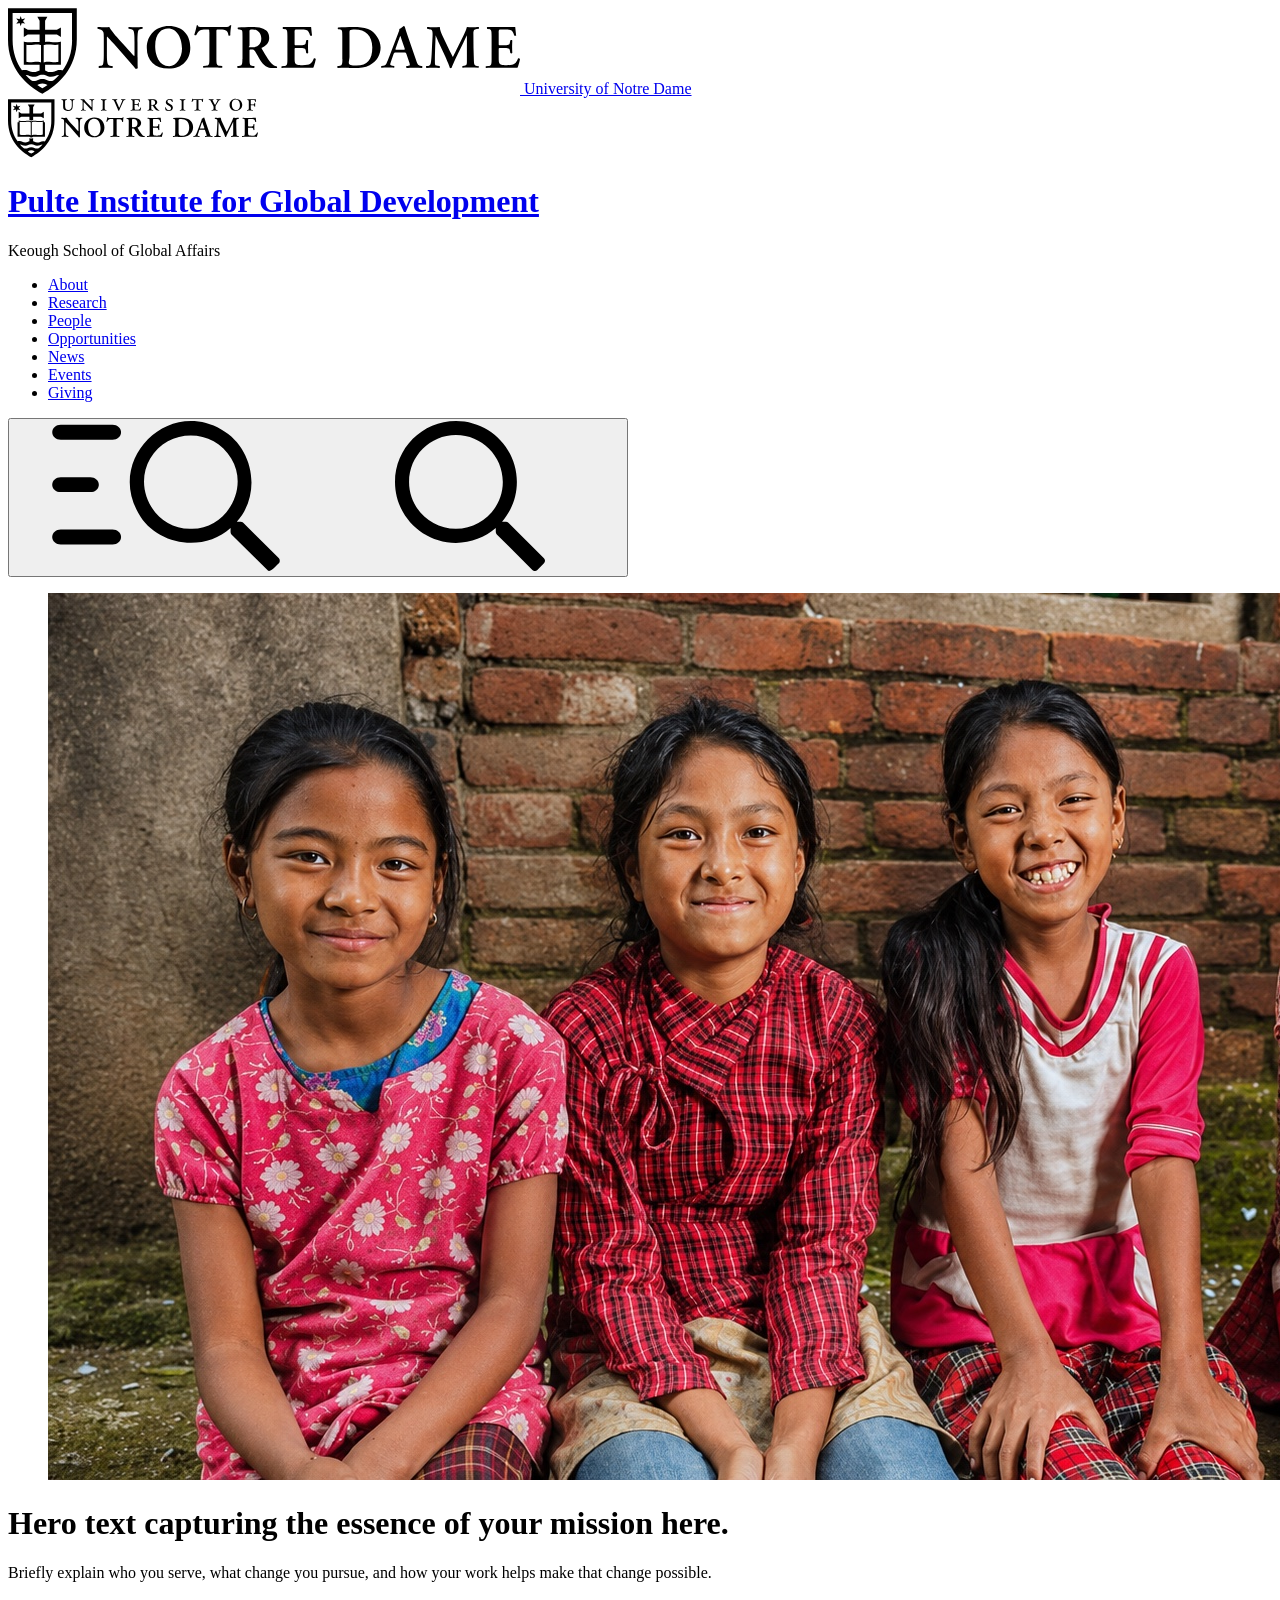
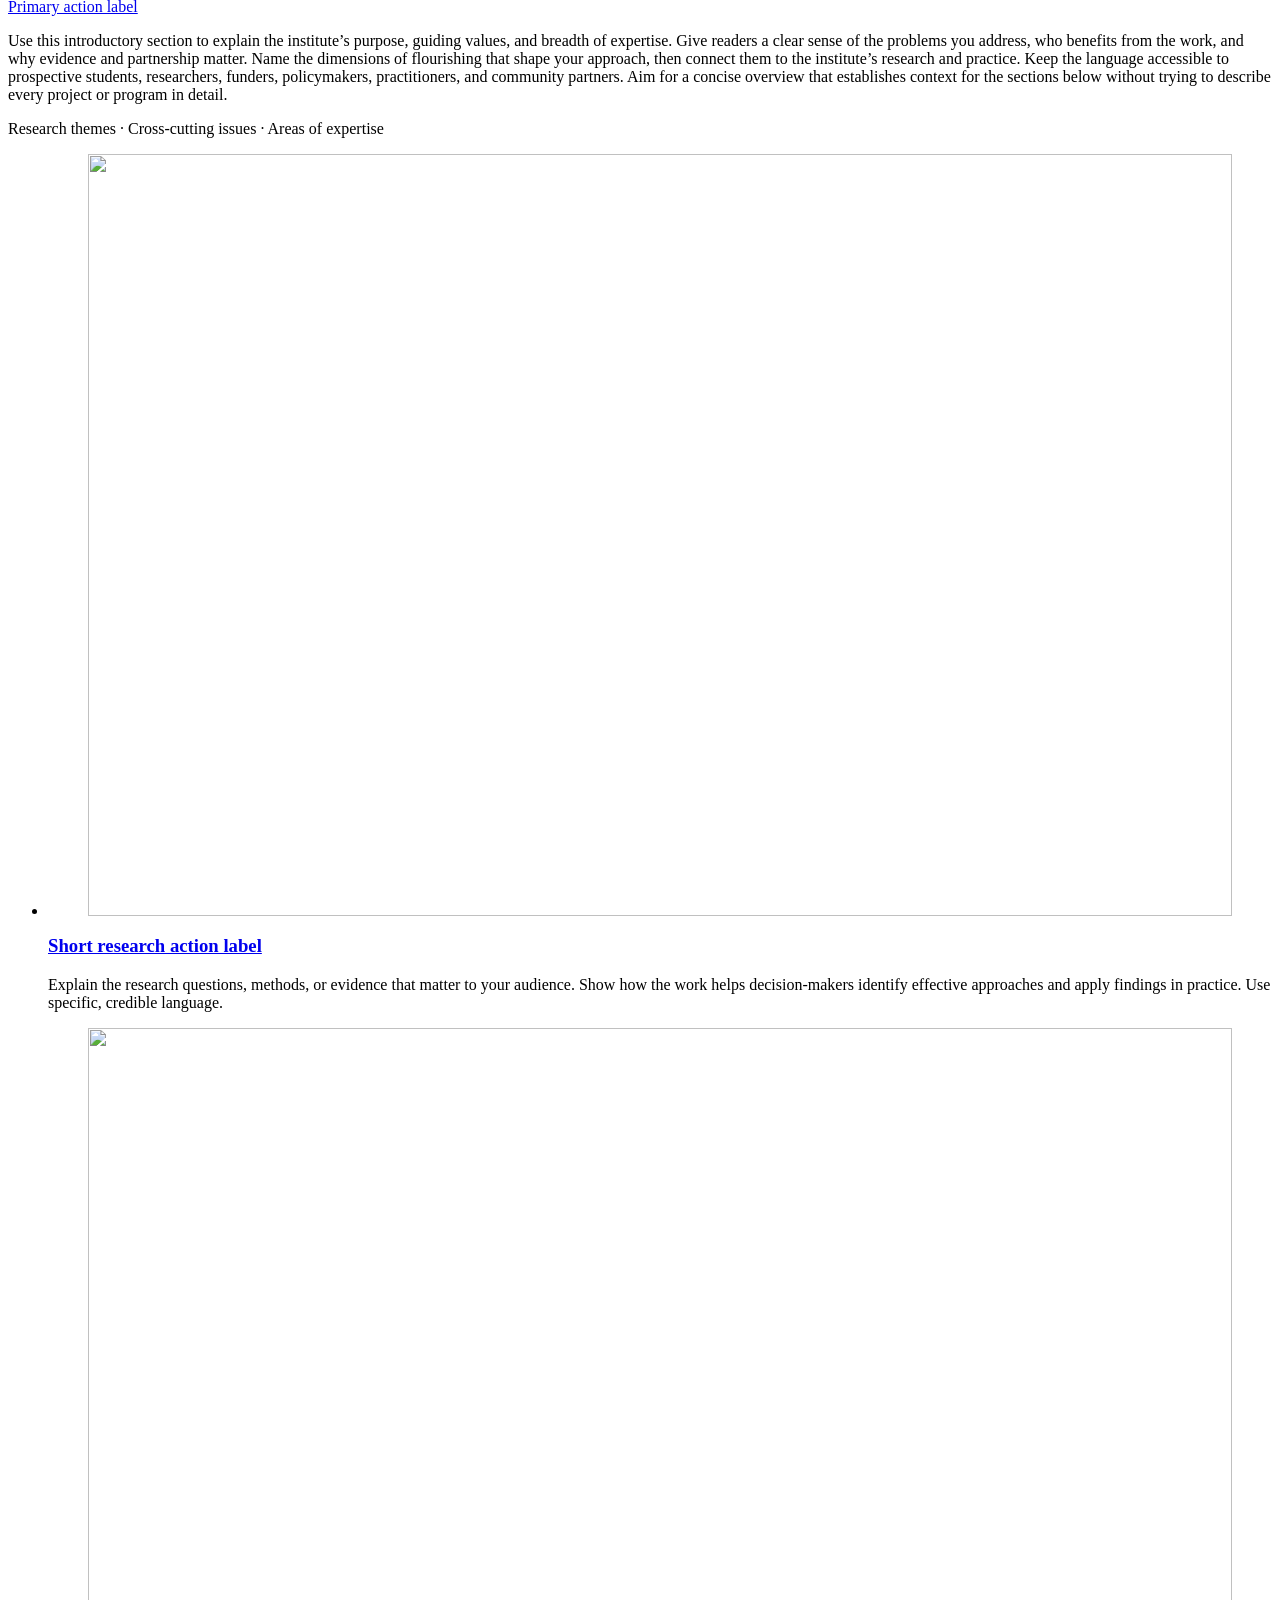
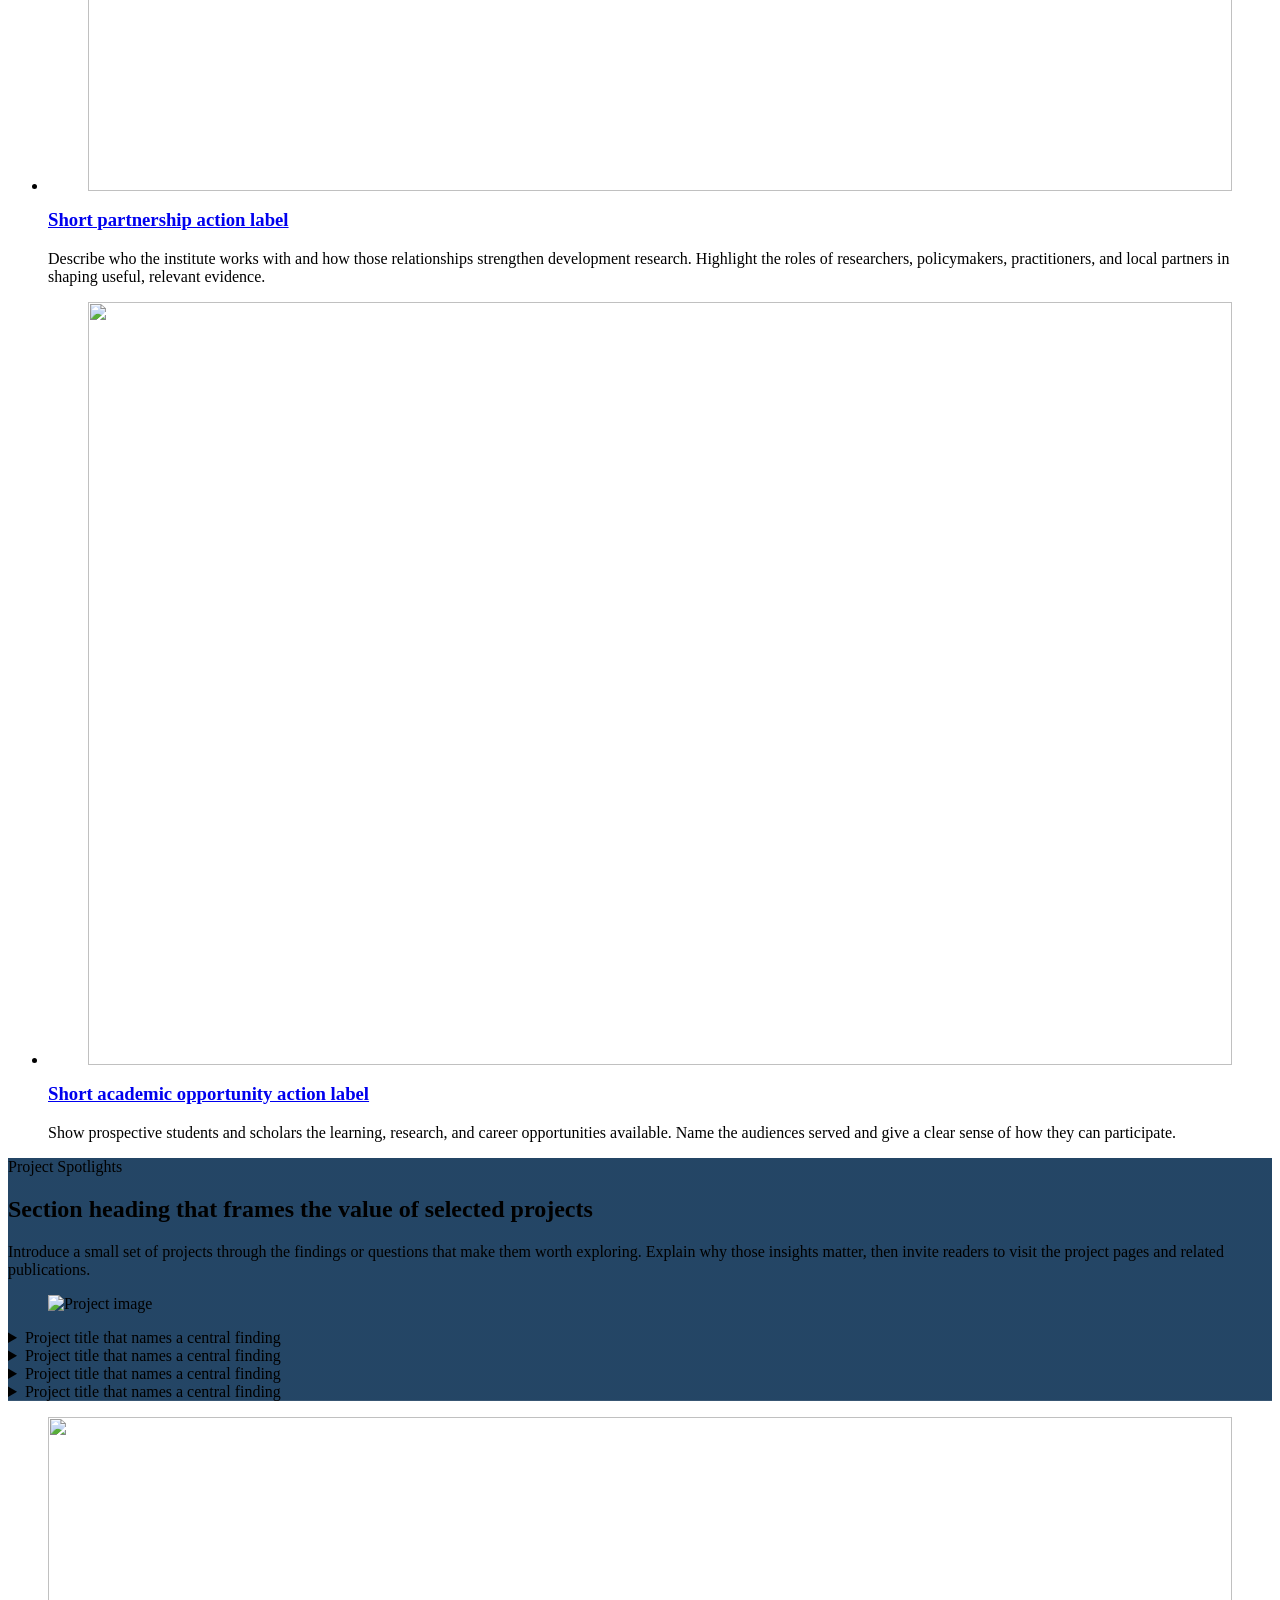
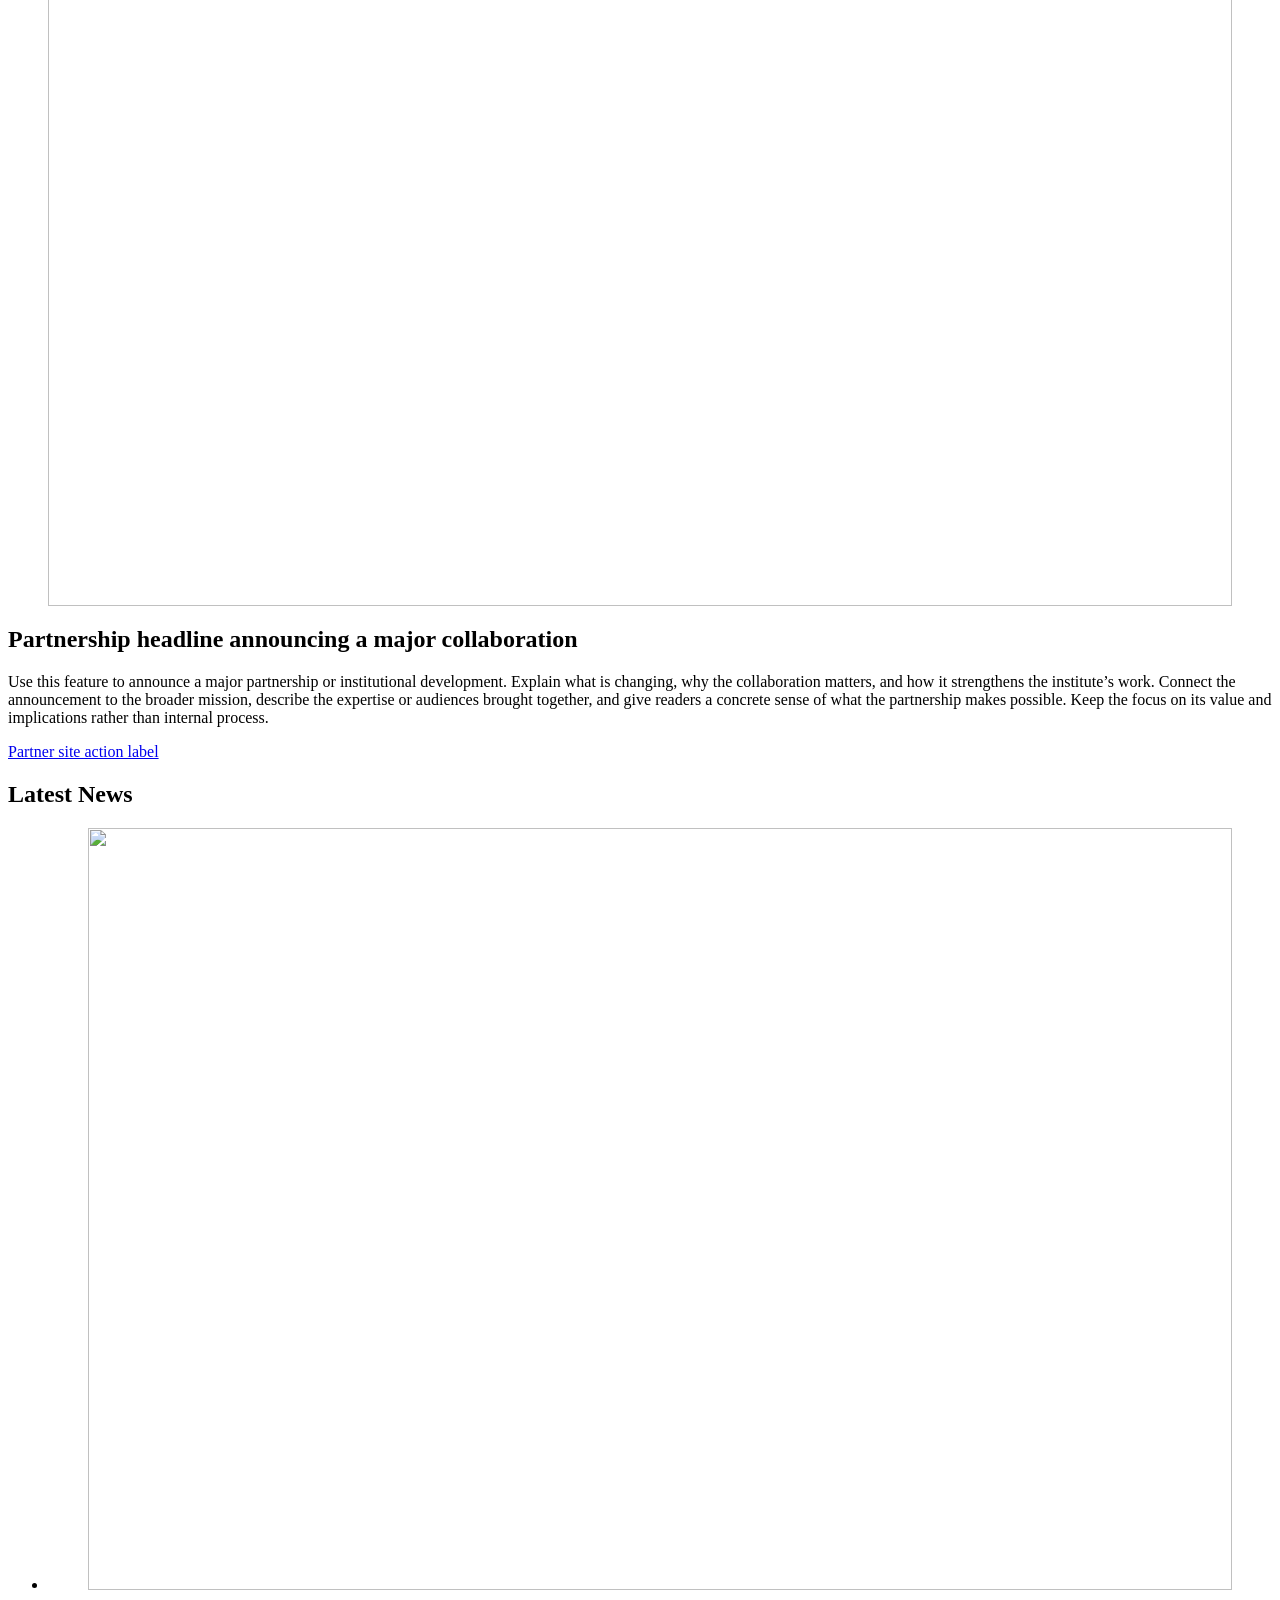
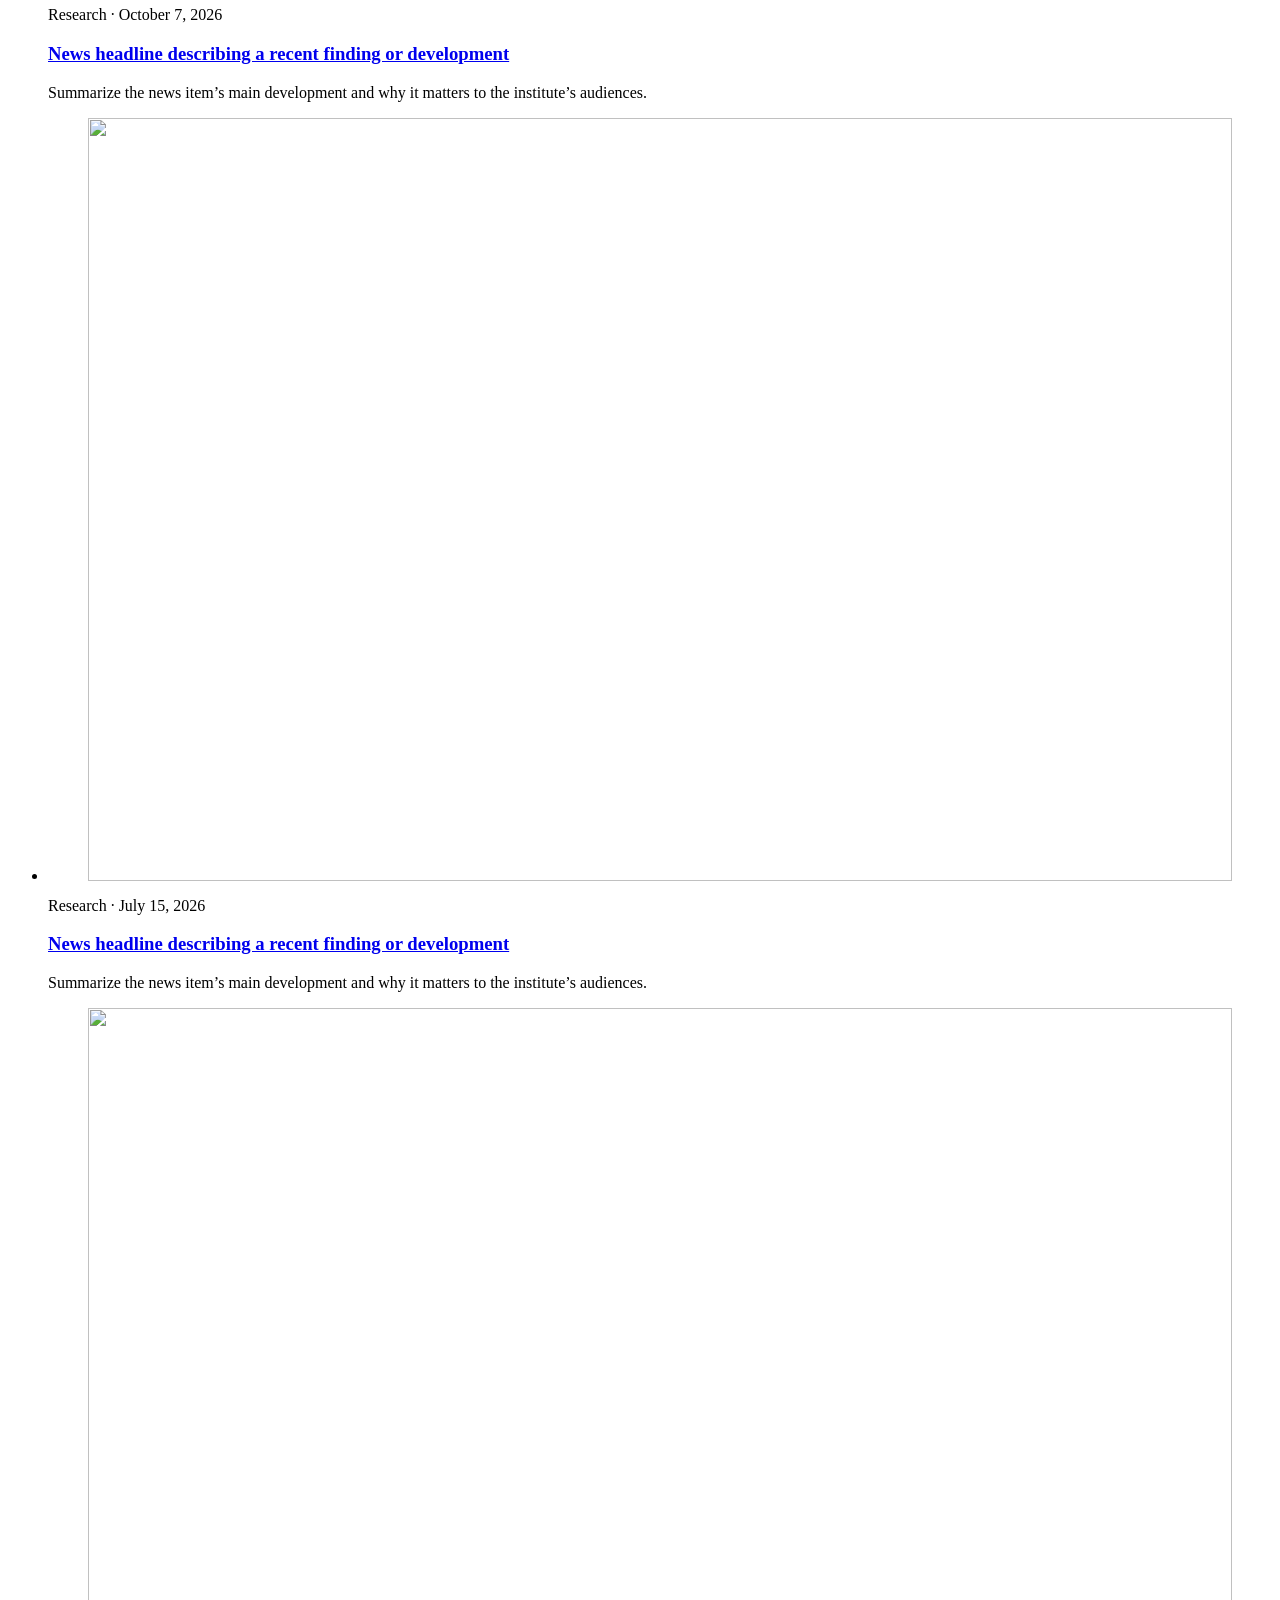
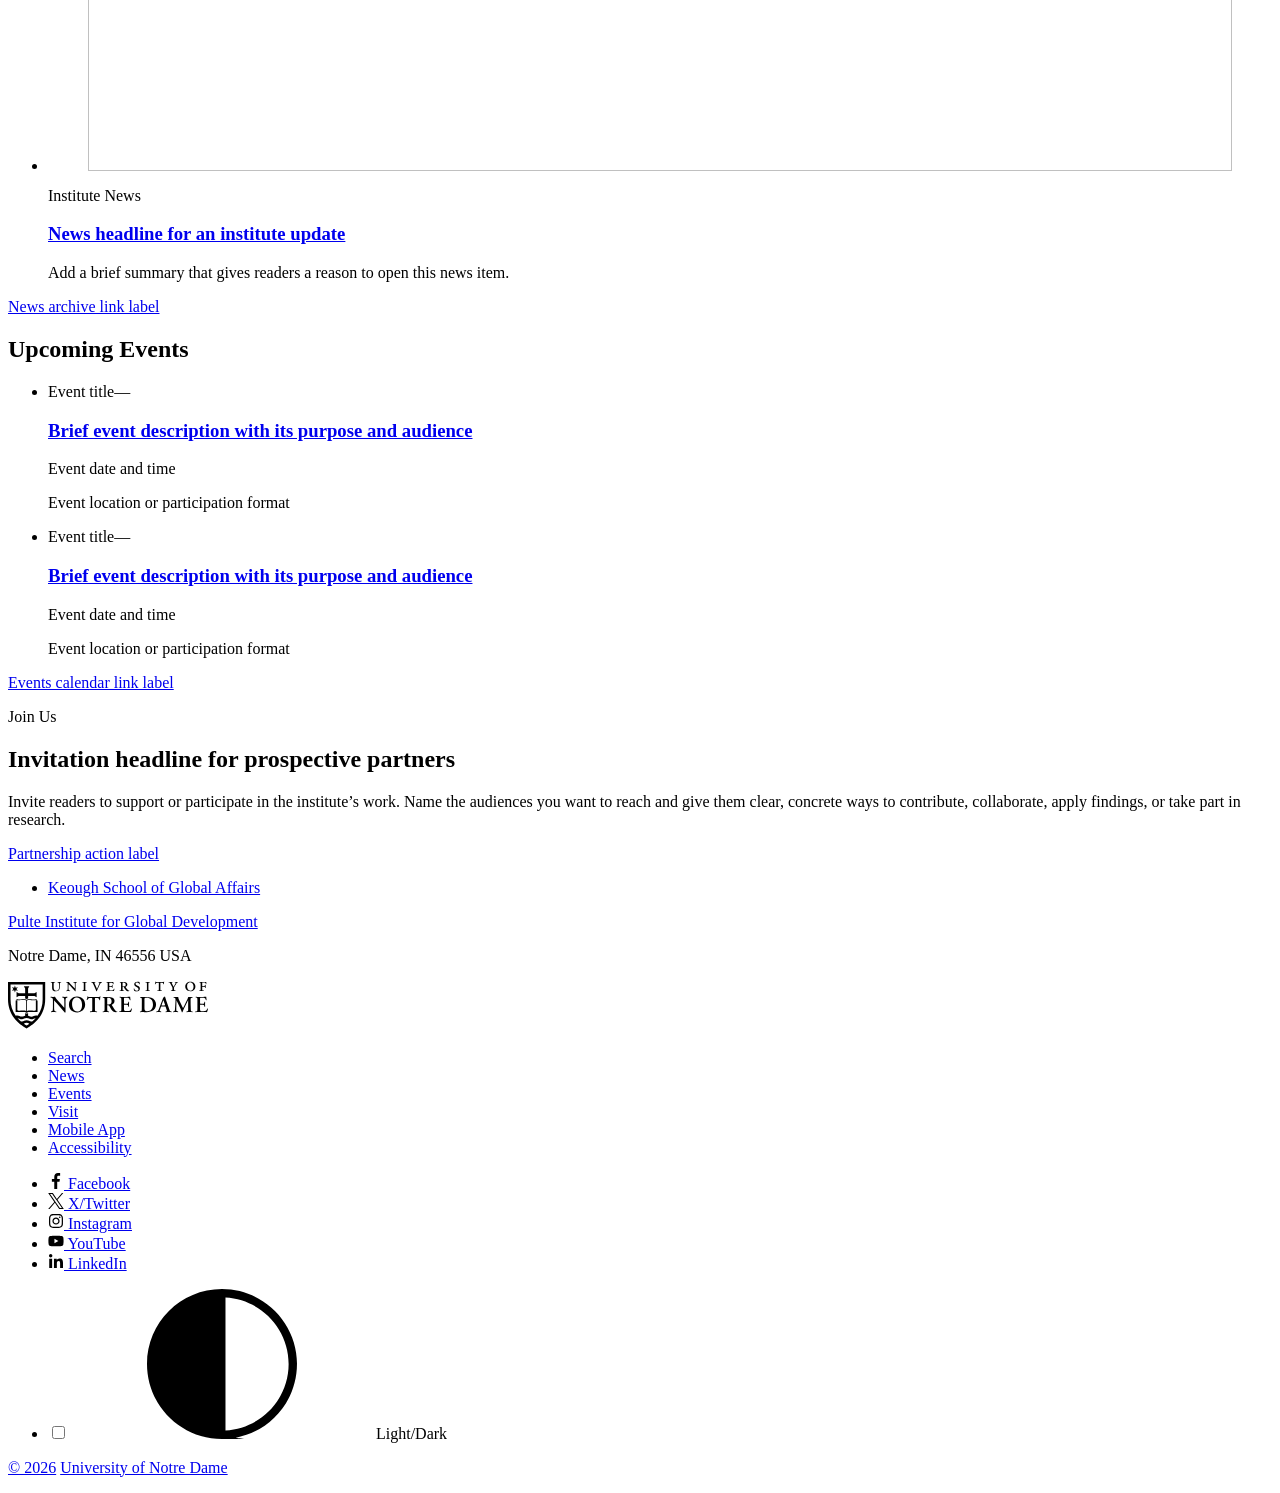
==== v3.html @ 2ade3392 "Add V3 homepage copy guide preview" ====
<!DOCTYPE html>
<html lang="en">
<head>
  <meta charset="utf-8">
  <meta name="viewport" content="width=device-width, initial-scale=1">
  <title>V3 Copy Guide — Pulte Institute for Global Development</title>
  <meta name="description" content="Briefly explain who you serve, what change you pursue, and how your work helps make that change possible.">
  <link rel="stylesheet" href="https://conductor.nd.edu/stylesheets/themes/ndt/4.0/ndt.css">
  <link rel="stylesheet" href="hero.css">
  <link rel="icon" href="https://static.nd.edu/favicon.ico">
  <link rel="icon" href="https://static.nd.edu/images/monogram/monogram.svg" type="image/svg+xml">
  <link rel="apple-touch-icon" href="https://static.nd.edu/images/webclips/default/webclip-180.png">
</head>
<body>
<!-- V3 copy guide: replace instructional text with approved site copy. -->
<svg aria-hidden="true" style="position:absolute;width:0;height:0" width="0" height="0" xmlns="http://www.w3.org/2000/svg"><defs><symbol id="icon-search" viewBox="0 0 512 512">
	<path d="M508.5 468.9L387.1 347.5c-2.3-2.3-5.3-3.5-8.5-3.5h-13.2c31.5-36.5 50.6-84 50.6-136C416 93.1 322.9 0 208 0S0 93.1 0 208s93.1 208 208 208c52 0 99.5-19.1 136-50.6v13.2c0 3.2 1.3 6.2 3.5 8.5l121.4 121.4c4.7 4.7 12.3 4.7 17 0l22.6-22.6c4.7-4.7 4.7-12.3 0-17zM208 368c-88.4 0-160-71.6-160-160S119.6 48 208 48s160 71.6 160 160-71.6 160-160 160z"/>
</symbol><symbol id="icon-search-menu" viewBox="0 0 777 512">
	<path d="M773.8,468.9c4.3,4,3.8,13.5,0,17-8.4,5.5-29.2,37.1-40,22l-121.9-120.8c-4.9-4.3-2.4-16.4-3-22-93,85.1-255.7,59.3-315.4-52C188.1,129.8,392.9-76.8,577.2,28.6c111.4,61.5,138,221.4,52.9,315.4,5.6.6,17.8-1.8,22,3l121.9,121.9h-.2ZM473.4,368c119.3,3.5,201-137.2,137.8-239.6-60.2-105.9-216.8-104.7-276.5,0-61.1,104.4,17,242.2,138.7,239.6h0Z"/>
  <path d="M206.2,370.2H29c-16,0-28.9,11.5-28.9,25.5s12.9,25.5,28.9,25.5h177.2c16,0,28.9-11.5,28.9-25.5s-12.9-25.5-28.9-25.5h0Z"/>
  <path d="M29,64h177.2c16,0,28.9-11.4,28.9-25.5s-12.9-25.5-28.9-25.5H29C13.1,13,.2,24.4.2,38.5s12.9,25.5,28.9,25.5Z"/>
  <path d="M29,242.7h101.3c16,0,28.9-11.4,28.9-25.5s-12.9-25.5-28.9-25.5H29c-16,0-28.9,11.5-28.9,25.5s12.9,25.5,28.9,25.5h0Z"/>
</symbol><symbol id="icon-close" viewBox="0 0 332.5 332.5">
	<path d="M191.7,166.2L328.9,29c4.7-4.7,4.7-12.3,0-17l-8.5-8.5c-4.7-4.7-12.3-4.7-17,0l-137.2,137.2L29,3.6c-4.7-4.7-12.3-4.7-17,0L3.5,12.1c-4.7,4.7-4.7,12.3,0,17l137.2,137.1L3.6,303.4c-4.7,4.7-4.7,12.3,0,17l8.5,8.5c4.7,4.7,12.3,4.7,17,0l137.1-137.2,137.2,137.2c4.7,4.7,12.3,4.7,17,0l8.5-8.5c4.7-4.7,4.7-12.3,0-17l-137.2-137.2Z"/>
</symbol><symbol id="icon-plus" viewBox="0 0 448 512">
	<path d="M436 228H252V44c0-6.6-5.4-12-12-12h-32c-6.6 0-12 5.4-12 12v184H12c-6.6 0-12 5.4-12 12v32c0 6.6 5.4 12 12 12h184v184c0 6.6 5.4 12 12 12h32c6.6 0 12-5.4 12-12V284h184c6.6 0 12-5.4 12-12v-32c0-6.6-5.4-12-12-12z"/>
</symbol><symbol id="icon-minus" viewBox="0 0 448 512">
	<path d="M436 284c6.6 0 12-5.4 12-12v-32c0-6.6-5.4-12-12-12H12c-6.6 0-12 5.4-12 12v32c0 6.6 5.4 12 12 12h424z"/>
</symbol><symbol id="icon-home" viewBox="0 0 576 512">
	<path d="M488 312.7V456c0 13.3-10.7 24-24 24H348c-6.6 0-12-5.4-12-12V356c0-6.6-5.4-12-12-12h-72c-6.6 0-12 5.4-12 12v112c0 6.6-5.4 12-12 12H112c-13.3 0-24-10.7-24-24V312.7c0-3.6 1.6-7 4.4-9.3l188-154.8c4.4-3.6 10.8-3.6 15.3 0l188 154.8c2.7 2.3 4.3 5.7 4.3 9.3zm83.6-60.9L488 182.9V44.4c0-6.6-5.4-12-12-12h-56c-6.6 0-12 5.4-12 12V117l-89.5-73.7c-17.7-14.6-43.3-14.6-61 0L4.4 251.8c-5.1 4.2-5.8 11.8-1.6 16.9l25.5 31c4.2 5.1 11.8 5.8 16.9 1.6l235.2-193.7c4.4-3.6 10.8-3.6 15.3 0l235.2 193.7c5.1 4.2 12.7 3.5 16.9-1.6l25.5-31c4.2-5.2 3.4-12.7-1.7-16.9z"/>
</symbol><symbol id="icon-external-link" viewBox="0 0 576 512">
	<path d="M576 24v127.984c0 21.461-25.96 31.98-40.971 16.971l-35.707-35.709-243.523 243.523c-9.373 9.373-24.568 9.373-33.941 0l-22.627-22.627c-9.373-9.373-9.373-24.569 0-33.941L442.756 76.676l-35.703-35.705C391.982 25.9 402.656 0 424.024 0H552c13.255 0 24 10.745 24 24zM407.029 270.794l-16 16A23.999 23.999 0 0 0 384 303.765V448H64V128h264a24.003 24.003 0 0 0 16.97-7.029l16-16C376.089 89.851 365.381 64 344 64H48C21.49 64 0 85.49 0 112v352c0 26.51 21.49 48 48 48h352c26.51 0 48-21.49 48-48V287.764c0-21.382-25.852-32.09-40.971-16.97z"/>
</symbol><symbol id="icon-mode" viewBox="0 0 512 512">
  <path d="M512,256C512,114.6,397.4,0,256,0S0,114.6,0,256s114.6,256,256,256,32.8-1.6,48.5-4.6c21.4,0,14.5,0,.2,0,118.1-22.8,207.2-126.6,207.2-251.3ZM483.4,256c0,121.4-95.6,220.6-215.5,226.8V29.2c119.8,6.3,215.5,105.5,215.5,226.8Z"/>
</symbol><symbol id="icon-arrow-right" viewBox="0 0 448 512">
  <path d="M218.101 38.101L198.302 57.9c-4.686 4.686-4.686 12.284 0 16.971L353.432 230H12c-6.627 0-12 5.373-12 12v28c0 6.627 5.373 12 12 12h341.432l-155.13 155.13c-4.686 4.686-4.686 12.284 0 16.971l19.799 19.799c4.686 4.686 12.284 4.686 16.971 0l209.414-209.414c4.686-4.686 4.686-12.284 0-16.971L235.071 38.101c-4.686-4.687-12.284-4.687-16.97 0z"/>
</symbol><symbol id="icon-linkedin" viewBox="0 0 448 512">
	<path d="M100.3 480H7.4V180.9h92.9V480zM53.8 140.1C24.1 140.1 0 115.5 0 85.8 0 56.1 24.1 32 53.8 32c29.7 0 53.8 24.1 53.8 53.8 0 29.7-24.1 54.3-53.8 54.3zM448 480h-92.7V334.4c0-34.7-.7-79.2-48.3-79.2-48.3 0-55.7 37.7-55.7 76.7V480h-92.8V180.9h89.1v40.8h1.3c12.4-23.5 42.7-48.3 87.9-48.3 94 0 111.3 61.9 111.3 142.3V480z"/>
</symbol><symbol id="icon-twitter-x" viewBox="0 0 1200 1227">
  <path d="M714.163 519.284L1160.89 0H1055.03L667.137 450.887L357.328 0H0L468.492 681.821L0 1226.37H105.866L515.491 750.218L842.672 1226.37H1200L714.137 519.284H714.163ZM569.165 687.828L521.697 619.934L144.011 79.6944H306.615L611.412 515.685L658.88 583.579L1055.08 1150.3H892.476L569.165 687.854V687.828Z"/>
</symbol><symbol id="icon-facebook" viewBox="0 0 264 512">
	<path d="M76.7 512V283H0v-91h76.7v-71.7C76.7 42.4 124.3 0 193.8 0c33.3 0 61.9 2.5 70.2 3.6V85h-48.2c-37.8 0-45.1 18-45.1 44.3V192H256l-11.7 91h-73.6v229"/>
</symbol><symbol id="icon-youtube" viewBox="0 0 576 512">
	<path d="M549.655 124.083c-6.281-23.65-24.787-42.276-48.284-48.597C458.781 64 288 64 288 64S117.22 64 74.629 75.486c-23.497 6.322-42.003 24.947-48.284 48.597-11.412 42.867-11.412 132.305-11.412 132.305s0 89.438 11.412 132.305c6.281 23.65 24.787 41.5 48.284 47.821C117.22 448 288 448 288 448s170.78 0 213.371-11.486c23.497-6.321 42.003-24.171 48.284-47.821 11.412-42.867 11.412-132.305 11.412-132.305s0-89.438-11.412-132.305zm-317.51 213.508V175.185l142.739 81.205-142.739 81.201z"/>
</symbol><symbol id="icon-instagram" viewBox="0 0 448 512">
	<path d="M224.1 141c-63.6 0-114.9 51.3-114.9 114.9s51.3 114.9 114.9 114.9S339 319.5 339 255.9 287.7 141 224.1 141zm0 189.6c-41.1 0-74.7-33.5-74.7-74.7s33.5-74.7 74.7-74.7 74.7 33.5 74.7 74.7-33.6 74.7-74.7 74.7zm146.4-194.3c0 14.9-12 26.8-26.8 26.8-14.9 0-26.8-12-26.8-26.8s12-26.8 26.8-26.8 26.8 12 26.8 26.8zm76.1 27.2c-1.7-35.9-9.9-67.7-36.2-93.9-26.2-26.2-58-34.4-93.9-36.2-37-2.1-147.9-2.1-184.9 0-35.8 1.7-67.6 9.9-93.9 36.1s-34.4 58-36.2 93.9c-2.1 37-2.1 147.9 0 184.9 1.7 35.9 9.9 67.7 36.2 93.9s58 34.4 93.9 36.2c37 2.1 147.9 2.1 184.9 0 35.9-1.7 67.7-9.9 93.9-36.2 26.2-26.2 34.4-58 36.2-93.9 2.1-37 2.1-147.8 0-184.8zM398.8 388c-7.8 19.6-22.9 34.7-42.6 42.6-29.5 11.7-99.5 9-132.1 9s-102.7 2.6-132.1-9c-19.6-7.8-34.7-22.9-42.6-42.6-11.7-29.5-9-99.5-9-132.1s-2.6-102.7 9-132.1c7.8-19.6 22.9-34.7 42.6-42.6 29.5-11.7 99.5-9 132.1-9s102.7-2.6 132.1 9c19.6 7.8 34.7 22.9 42.6 42.6 11.7 29.5 9 99.5 9 132.1s2.7 102.7-9 132.1z"/>
</symbol><symbol id="icon-info" viewBox="0 0 512 512">
	<path d="M256 8C119.043 8 8 119.083 8 256c0 136.997 111.043 248 248 248s248-111.003 248-248C504 119.083 392.957 8 256 8zm0 110c23.196 0 42 18.804 42 42s-18.804 42-42 42-42-18.804-42-42 18.804-42 42-42zm56 254c0 6.627-5.373 12-12 12h-88c-6.627 0-12-5.373-12-12v-24c0-6.627 5.373-12 12-12h12v-64h-12c-6.627 0-12-5.373-12-12v-24c0-6.627 5.373-12 12-12h64c6.627 0 12 5.373 12 12v100h12c6.627 0 12 5.373 12 12v24z"/>
</symbol><symbol id="icon-flag" viewBox="0 0 512 512">
  <path d="M349.565 98.783C295.978 98.783 251.721 64 184.348 64c-24.955 0-47.309 4.384-68.045 12.013a55.947 55.947 0 0 0 3.586-23.562C118.117 24.015 94.806 1.206 66.338.048 34.345-1.254 8 24.296 8 56c0 19.026 9.497 35.825 24 45.945V488c0 13.255 10.745 24 24 24h16c13.255 0 24-10.745 24-24v-94.4c28.311-12.064 63.582-22.122 114.435-22.122 53.588 0 97.844 34.783 165.217 34.783 48.169 0 86.667-16.294 122.505-40.858C506.84 359.452 512 349.571 512 339.045v-243.1c0-23.393-24.269-38.87-45.485-29.016-34.338 15.948-76.454 31.854-116.95 31.854z"/>
</symbol><symbol id="academic-mark" viewBox="0 0 291.5 68.2">
	<g class="shield" fill="var(--mark-shield)">
		<path d="M9,8.91L5.66,8.25l2.22,2.54l-2.22,2.54L9,12.67l1.09,3.19l1.09-3.19l3.31,0.66l-2.23-2.54l2.23-2.54l-3.31,0.66l-1.09-3.2L9,8.91"/>
		<path d="M41.74,27.47v-2.23c-2.54,0.87-5.27,1.07-7.91,0.58c-4.75-0.68-6.72,0.62-6.72,0.62s-2-1.3-6.73-0.62c-2.64,0.49-5.37,0.29-7.91-0.58v2.23h-1.33v16.91h13.8c0.56,0.59,1.36,0.9,2.17,0.85c0.81,0.05,1.6-0.26,2.16-0.85h13.8V27.47H41.74z M26.53,42.68c0,0-1.68-1.14-6.43-0.53s-6.46-0.49-6.46-0.49V26.81c0,0,2,0.79,6.76,0.18s6.13,0.53,6.13,0.53L26.53,42.68zM40.59,41.68c0,0-1.72,1.09-6.47,0.48s-6.42,0.53-6.42,0.53V27.53c0,0,1.38-1.14,6.13-0.53s6.76-0.19,6.76-0.19L40.59,41.68z"/>
		<path d="M27.1,0.63H0v24.64C0,48.76,14.93,61.34,27.1,68.2c12.18-6.86,27.11-19.44,27.11-42.93V0.63H27.1z M27.1,63.88c-1.34-0.76-2.63-1.57-4-2.52c1.2-0.75,2.58-1.17,4-1.21c1.42,0.04,2.8,0.46,4,1.21C29.72,62.36,28.41,63.12,27.1,63.88M36.51,57.11c-0.45,0.48-1.03,0.8-1.67,0.94c-0.33,0.05-0.67,0.08-1,0.09c-2.75,0-3.37-1.65-6.73-1.65s-4,1.65-6.74,1.65c-0.33-0.01-0.67-0.04-1-0.09c-0.64-0.14-1.22-0.46-1.67-0.94c-1.35-1.19-2.61-2.47-3.78-3.84c2.53,0,3.16,1.54,6.44,1.54c2.76,0,3.37-1.66,6.74-1.66s4,1.66,6.73,1.66c3.29,0,3.9-1.53,6.44-1.54C39.11,54.64,37.85,55.93,36.51,57.11 M50.5,25.65c0.12,8.61-2.49,17.04-7.46,24.08l0,0c-0.7-0.23-1.44-0.33-2.18-0.32c-2.82,0-3.66,1.65-7,1.65c-2,0-2.91-0.9-4.58-1.37v-4c0,0-0.5,0.7-2.16,0.7S25,45.63,25,45.63v4c-1.67,0.47-2.54,1.38-4.58,1.38c-3.36,0-4.2-1.66-7-1.66c-0.74-0.01-1.48,0.09-2.19,0.32l0,0C6.24,42.66,3.61,34.25,3.7,25.65V4.33h46.81L50.5,25.65z"/>
		<path d="M29.26,20.9h9.33l3.15,1.82v-7.43l-3.15,1.82h-9.32V9.9l1.83-3.16h-8L25,9.9v7.21h-9.38l-3.15-1.82v7.43l3.15-1.82H25v3.79c0.75,0.09,1.48,0.31,2.16,0.65c0.68-0.34,1.41-0.56,2.16-0.65V20.9H29.26z"/>
	</g>
	<g class="text" fill="var(--mark-text)">
		<path d="M83.86,38.73c0,1,0,5.1,0.09,5.87c-0.27,0.34-0.7,0.52-1.13,0.47c-0.53-0.7-1.5-1.83-3.9-4.57l-7.81-8.91c-2.17-2.43-3.24-3.7-3.8-4.2c-0.1,0-0.1,0.37-0.1,2.14V36c0,2.5,0,5.57,0.6,6.58c0.42,0.52,1.04,0.82,1.7,0.83l0.73,0.09c0.3,0.24,0.27,0.88-0.06,1c-1.24-0.07-2.54-0.1-3.81-0.1s-2.3,0-3.46,0.1c-0.29-0.24-0.34-0.68-0.1-0.97c0.01-0.01,0.02-0.02,0.03-0.03l0.73-0.15c0.64-0.11,1.23-0.24,1.48-0.77c0.42-1,0.42-4,0.42-6.58v-7.88c0-2.6,0-3.13-1.1-4.1c-0.55-0.32-1.14-0.54-1.76-0.67l-0.51-0.1c-0.23-0.19-0.2-0.86,0.14-1c1.26,0.13,3.1,0.1,3.94,0.1c0.69,0,1.49,0,2.29-0.1c0.58,1.44,4.21,5.63,5.37,6.9l3.34,3.6c1.41,1.55,4.5,5.07,4.84,5.28c0.1-0.1,0.1-0.27,0.1-0.81v-6.5c0-2.5,0-5.57-0.64-6.57c-0.4-0.52-1.01-0.83-1.66-0.84l-0.77-0.1c-0.3-0.22-0.27-0.86,0.07-1c1.29,0.06,2.53,0.1,3.83,0.1s2.3,0,3.51-0.1c0.29,0.23,0.34,0.65,0.11,0.94c-0.02,0.02-0.03,0.04-0.05,0.06l-0.77,0.18c-0.63,0.09-1.19,0.23-1.43,0.76c-0.46,1-0.46,3.93-0.46,6.57L83.86,38.73z"/>
		<path d="M100.35,23.19c5.31,0,7.58,5.84,7.58,10.87c0,6.71-3.07,9.55-6.87,9.55c-5.71,0-7.68-6.28-7.68-10.88c0-7.1,3.64-9.54,7-9.54 M100.82,21.86c-6.33-0.27-11.69,4.64-11.96,10.97c-0.01,0.29-0.01,0.57-0.01,0.86c0,6,4.33,11.24,11.88,11.24c6.72,0,11.73-4.89,11.73-11.47c0-6.07-4-11.6-11.67-11.6"/>
		<path d="M122.78,25.19c0-1.4,0-1.46-0.89-1.46h-1c-3.06,0-4,0.37-5.2,3.06c-0.36,0.2-0.82,0.1-1.07-0.23c0.52-1.64,0.95-3.31,1.3-5c0.1-0.09,0.23-0.14,0.37-0.12c0.12-0.01,0.24,0.03,0.33,0.12c0.18,0.84,0.64,0.88,2.91,0.88h11.83c1.63,0,2.13-0.1,2.54-0.88c0.12-0.07,0.25-0.11,0.39-0.12c0.16-0.02,0.33,0.04,0.44,0.16c-0.37,1.74-0.54,3.53-0.5,5.31c-0.27,0.26-0.68,0.31-1,0.1c-0.43-2.61-1.06-3.23-4.63-3.23h-1c-0.88,0-0.91,0.06-0.91,1.46v14.37c0,3.53,0.31,3.63,1.88,3.8l1.19,0.12c0.25,0.29,0.23,0.74-0.06,1c-1.94-0.07-3.44-0.1-4.91-0.1s-3,0-5.17,0.1c-0.28-0.27-0.3-0.7-0.06-1l1.4-0.15c1.56-0.14,1.86-0.24,1.86-3.77L122.78,25.19z"/>
		<path d="M144.61,25.26c0-1.53,0-1.64,1.77-1.64c2.9,0,4.61,2.3,4.61,4.94c0,3.17-1.51,4.77-4.78,4.77c-1.6,0-1.6-0.06-1.6-1.13V25.26z M140.74,39.61c0,3.53-0.29,3.63-1.86,3.83l-0.74,0.09c-0.26,0.26-0.25,0.69,0.01,0.95c0.02,0.02,0.04,0.04,0.06,0.05c1.53-0.07,3-0.1,4.5-0.1s3,0,4.43,0.1c0.29-0.26,0.33-0.7,0.07-1l-0.73-0.09c-1.57-0.2-1.87-0.3-1.87-3.83v-4.27c0-0.71,0-0.74,1-0.74c0.87-0.16,1.74,0.31,2.07,1.13c0.8,1.3,1.74,3.15,2.64,4.54c2,3.11,3.77,4.41,7,4.41c0.74,0.02,1.48-0.05,2.2-0.21c0.11-0.21,0.09-0.48-0.07-0.66c-0.85-0.1-1.65-0.45-2.3-1c-1.56-1.31-3.24-4.13-5.9-8.64c-0.13-0.2-0.19-0.47,0-0.57c1.64-0.67,4-2.2,4-5.27c0.06-2.06-1.09-3.96-2.94-4.86c-1.98-0.88-4.14-1.29-6.31-1.18c-2.73,0-5.57,0.1-7.67,0.3c-0.25,0.26-0.25,0.67,0,0.93l0.86,0.1c1.57,0.17,1.6,0.57,1.6,3.77L140.74,39.61z"/>
		<path d="M165.18,27.2c0-3.54-0.3-3.65-1.87-3.87l-0.53-0.08c-0.22-0.22-0.2-0.83,0.07-1c0.63,0,1.33,0.06,2.07,0.06s1.5,0,2.23,0h6.37c2.14,0,4.08,0,4.51-0.1c0.13,0.57,0.33,3.2,0.53,4.63c-0.14,0.28-0.8,0.34-1.07,0.14c-0.53-1.94-1-2.77-2.1-3c-0.87-0.22-1.77-0.32-2.67-0.29h-2.23c-1.44,0-1.44,0.06-1.44,2v5.64c0,0.87,0,0.9,0.81,0.9h1.59c2.91,0,3.48,0,3.71-1.47l0.23-1.13c0.27-0.24,0.9-0.24,1.07,0c0,0.9-0.09,2.1-0.09,3.34c0,1.24,0.06,2.44,0.09,3.5c-0.32,0.23-0.75,0.23-1.07,0l-0.23-1.33c-0.23-1.4-0.8-1.47-3.71-1.47h-1.59c-0.78,0-0.81,0.07-0.81,0.9v4.24c0,1.7,0.06,2.9,0.57,3.47s1,0.73,3.77,0.73c4.23,0.07,5-0.9,6.13-3.6c0.35-0.23,0.82-0.14,1.07,0.19c-0.27,1.67-0.74,3.3-1.4,4.85c-0.73,0-1.8-0.07-3.2-0.07s-3.07,0-5,0h-3.8c-1.46,0-3.5,0-5,0.1c-0.29-0.26-0.31-0.71-0.06-1l1.22-0.12c1.57-0.17,1.87-0.27,1.87-3.8L165.18,27.2z"/>
		<path d="M198.91,26.56c0-1.57,0-2.27,0.27-2.46c0.84-0.38,1.77-0.54,2.69-0.48c5.58,0,9.42,3.21,9.42,9.81c0,5.64-2.67,9.84-8.6,9.84c-3.55,0-3.78-1.73-3.78-5V26.56z M195,39.61c0,3.53-0.29,3.63-1.87,3.83l-0.73,0.09c-0.23,0.24-0.2,0.84,0.07,1c1.46-0.07,3-0.1,4.23-0.1c0.63,0,1.34,0,2.14,0.1s1.7,0.09,2.7,0.09c2.85,0.12,5.68-0.43,8.28-1.6c3.69-1.77,6.03-5.51,6-9.6c0.16-4.48-2.62-8.53-6.85-10c-2.53-0.86-5.19-1.25-7.86-1.14c-3.27,0-6,0.1-8.34,0.3c-0.25,0.26-0.25,0.67,0,0.93l0.7,0.07c1.57,0.2,1.6,0.6,1.6,3.8L195,39.61z"/>
		<path d="M224.59,34.73c-0.8,0-0.9,0-0.54-1l1.4-3.91c0.61-1.57,0.87-2.4,1-2.63h0.06c0.4,0.84,0.72,1.72,0.94,2.63l1.41,4c0.27,0.79,0.13,0.86-0.8,0.86L224.59,34.73z M228.49,36.23c0.94,0,1,0,1.37,0.9l1.56,4.54c0.44,1.43,0.34,1.63-0.85,1.77l-0.75,0.09c-0.21,0.32-0.16,0.74,0.11,1c1.16,0,2.63-0.1,4.06-0.1c1.74,0,3,0,4.34,0.1c0.25-0.28,0.25-0.72,0-1l-0.5-0.09c-1.7-0.3-1.87-0.54-2.64-2.77l-4.81-14c-0.53-1.5-1-3.07-1.49-4.57c-0.14-0.17-0.35-0.27-0.57-0.26c-0.64,0.71-1.44,1.26-2.33,1.6c-0.01,0.85-0.23,1.69-0.64,2.44l-4.58,11.87c-0.69,1.8-1.22,3.2-1.63,4.06c-0.5,1.11-0.86,1.41-1.83,1.55l-1,0.15c-0.25,0.29-0.25,0.71,0,1c1.16-0.07,2.2-0.1,3.29-0.1c1.37,0,2.48,0,3.54,0.1c0.29-0.26,0.31-0.71,0.06-1l-1-0.15c-1.24-0.18-1.37-0.28-0.7-2.25l1.37-4c0.29-0.9,0.27-0.9,1.13-0.9L228.49,36.23z"/>
		<path d="M268.92,43.53c0.34,0.14,0.3,0.84-0.06,1c-1.44-0.07-2.74-0.1-4.08-0.1c-1.56,0-3,0-4.46,0.1c-0.27-0.14-0.41-0.77-0.07-1l0.9-0.15c1.34-0.21,1.43-0.47,1.43-2.75V27h-0.07c-0.9,1.84-1.36,2.84-2,4.17L257.65,37c-1.14,2.34-2.81,6-3.41,7.61c-0.27,0.13-0.6,0.13-0.87,0c-0.56-1.8-2-5.07-2.76-6.74l-3-6.4C247,30.09,246.1,28,245.71,27h-0.07c-0.07,1.64-0.13,4.24-0.2,5.64c-0.07,2-0.14,5-0.14,7.74c0,2.21,0,2.73,1.47,3l1.1,0.19c0.24,0.21,0.24,0.84,0,1c-1.24-0.07-2.27-0.1-3.5-0.1c-1.07,0-2.27,0-3.57,0.1c-0.3-0.25-0.35-0.69-0.11-1l0.57-0.06c1.6-0.2,1.86-0.7,2.07-2.74s0.34-4.26,0.5-7.73c0.14-2.27,0.33-5,0.33-7.08c0-1.57-0.49-2.26-1.79-2.46l-1.14-0.21c-0.2-0.22-0.17-0.86,0.13-1c1,0.06,1.9,0.1,3.14,0.1s2.33,0,3.57-0.1c0.26,1.94,0.88,3.82,1.83,5.54l3.68,7.7c0.26,0.56,1.13,2.24,1.56,3c0.53-1,1-1.9,1.74-3.46l3.12-6.41c1.12-2.02,2.02-4.16,2.69-6.37c0.91,0.06,2,0.1,2.75,0.1c1.4,0,2.57,0,3.5-0.1c0.29,0.12,0.43,0.45,0.31,0.74c-0.04,0.1-0.12,0.19-0.21,0.26l-1.1,0.18c-1.46,0.19-1.8,0.76-1.8,2.53c0,4.94,0.06,9.88,0.3,14.81c0.11,2.23,0.47,2.47,1.53,2.61L268.92,43.53z"/>
		<path d="M276.06,27.2c0-3.54-0.3-3.65-1.87-3.87l-0.53-0.08c-0.23-0.22-0.2-0.83,0.06-1c0.63,0,1.34,0.06,2.07,0.06s1.5,0,2.24,0h6.37c2.13,0,4.07,0,4.5-0.1c0.14,0.57,0.34,3.2,0.54,4.63c-0.14,0.28-0.8,0.34-1.08,0.14c-0.52-1.94-1-2.77-2.09-3c-0.87-0.22-1.77-0.32-2.67-0.29h-2.24c-1.43,0-1.43,0.06-1.43,2v5.64c0,0.87,0,0.9,0.8,0.9h1.6c2.91,0,3.47,0,3.71-1.47l0.23-1.13c0.31-0.26,0.75-0.26,1.06,0c0,0.9-0.1,2.1-0.1,3.34c0,1.24,0.06,2.44,0.1,3.5c-0.32,0.23-0.74,0.23-1.06,0L286,35.2c-0.24-1.4-0.8-1.47-3.71-1.47h-1.6c-0.77,0-0.8,0.07-0.8,0.9v4.24c0,1.7,0.07,2.9,0.56,3.47s1,0.73,3.78,0.73c4.23,0.07,5-0.9,6.14-3.6c0.35-0.23,0.82-0.14,1.07,0.19c-0.28,1.67-0.75,3.29-1.41,4.85c-0.74,0-1.8-0.07-3.2-0.07s-3.07,0-5,0H278c-1.47,0-3.51,0-5,0.1c-0.28-0.26-0.31-0.7-0.07-1l1.24-0.12c1.57-0.17,1.87-0.27,1.87-3.8L276.06,27.2z"/>
		<path d="M64.3,3.84c0-2.08-0.15-2.14-1.42-2.42l-0.43-0.08c-0.21-0.16-0.18-0.67,0.07-0.76c1,0.05,2,0.09,2.93,0.09s1.9,0,3.08-0.09c0.24,0.09,0.27,0.6,0,0.76L68,1.42c-1.3,0.22-1.42,0.34-1.42,2.42V8.1c0,3,1,5.06,3.93,5.06c2.71,0,3.89-2.05,3.89-5V5.32c0-3-0.17-3.72-1.48-3.9l-0.63-0.08c-0.2-0.2-0.19-0.53,0.01-0.72c0.01-0.01,0.03-0.03,0.05-0.04c1,0.05,1.66,0.09,2.54,0.09s1.54,0,2.5-0.09c0.21,0.18,0.23,0.5,0.06,0.7c-0.02,0.02-0.04,0.04-0.06,0.06l-0.9,0.08c-0.79,0.09-1,0.91-1,3.9v3c0,3.86-1.79,5.88-5.63,5.88c-1.54,0.14-3.07-0.31-4.29-1.26c-0.9-0.9-1.29-2.29-1.29-4.26L64.3,3.84z"/>
		<path d="M97.46,5.32c0-3-0.18-3.78-1.3-3.9l-1-0.08c-0.2-0.2-0.19-0.53,0.01-0.72c0.01-0.01,0.03-0.03,0.05-0.04c1.12,0.05,1.81,0.09,2.7,0.09s1.54,0,2.5-0.09c0.21,0.2,0.21,0.54,0.01,0.75c0,0-0.01,0.01-0.01,0.01l-0.9,0.08c-0.79,0.09-1,0.91-1,3.9v5.07c0,0.6,0,3,0.09,3.51c-0.13,0.22-0.39,0.32-0.64,0.26c-0.33-0.42-0.94-1.05-2.81-3.07l-4.56-4.9c-1.15-1.2-1.93-2-2.32-2.32c-0.12,0-0.12,0.33-0.12,1.26v4c0,3,0.18,3.81,1.29,3.9l1,0.09c0.2,0.19,0.2,0.5,0.02,0.69c-0.02,0.03-0.05,0.05-0.08,0.07c-1.12-0.07-1.82-0.1-2.68-0.1s-1.46,0-2.52,0.1c-0.21-0.19-0.23-0.51-0.04-0.72c0.01-0.01,0.03-0.03,0.04-0.04L86,13c0.78-0.09,1-0.91,1-3.9V3.72c0-1,0-1.42-0.64-1.87c-0.34-0.21-0.72-0.36-1.12-0.43l-0.45-0.08c-0.2-0.19-0.2-0.5-0.02-0.69c0.02-0.03,0.05-0.05,0.08-0.07c1.15,0.09,2,0.09,2.6,0.09c0.43,0,0.86-0.03,1.28-0.09c0.83,1.36,1.84,2.61,3,3.71l2.85,2.93C95.19,7.88,97,9.8,97.28,10c0.18-0.06,0.18-0.49,0.18-1.21V5.32z"/>
		<path d="M110.44,3.84c0-2.08-0.12-2.2-1.41-2.42l-0.58-0.08c-0.21-0.16-0.18-0.67,0.07-0.76c1.17,0.05,2.11,0.09,3.07,0.09s1.91,0,3.08-0.09c0.24,0.09,0.28,0.6,0.06,0.76l-0.57,0.08c-1.3,0.22-1.42,0.34-1.42,2.42v6.76c0,2.09,0.12,2.2,1.42,2.42l0.57,0.09c0.2,0.2,0.19,0.53-0.01,0.72c-0.01,0.01-0.03,0.03-0.05,0.04c-1.14-0.07-2.15-0.1-3.08-0.1s-1.9,0-3.07,0.1c-0.23-0.17-0.28-0.49-0.11-0.71c0.01-0.02,0.03-0.03,0.04-0.05L109,13c1.29-0.22,1.41-0.33,1.41-2.42L110.44,3.84z"/>
		<path d="M124.36,3.9c-0.91-2-1-2.14-1.74-2.33l-1-0.23c-0.21-0.2-0.21-0.54-0.01-0.75c0,0,0.01-0.01,0.01-0.01c0.78,0.05,1.78,0.09,2.71,0.09c1.1,0,2,0,2.94-0.09c0.21,0.15,0.26,0.45,0.1,0.66c-0.03,0.04-0.06,0.07-0.1,0.1l-0.64,0.08c-0.78,0.12-0.78,0.52-0.12,2L128,6.76c0.76,1.73,1.27,2.85,1.72,3.84c0.61-1.27,1.12-2.53,1.69-3.8s1.49-3.48,1.79-4.36c0.21-0.63,0.17-0.84-0.73-1L132,1.34c-0.2-0.17-0.22-0.46-0.05-0.66c0.03-0.04,0.07-0.07,0.11-0.1c0.88,0.05,1.66,0.09,2.47,0.09c0.72,0.01,1.44-0.02,2.15-0.09c0.24,0.12,0.34,0.42,0.22,0.66c-0.02,0.04-0.04,0.07-0.07,0.1l-0.85,0.17c-0.9,0.19-1.08,0.46-2.05,2.51L131.65,9c-0.91,1.93-1.79,4.13-2.15,5.13c-0.11,0.08-0.24,0.12-0.37,0.11c-0.13,0-0.25-0.04-0.35-0.11c-0.28-0.79-0.61-1.76-1-2.6L124.36,3.9z"/>
		<path d="M145.3,3.84c0-2.08-0.12-2.18-1.27-2.42l-0.42-0.08c-0.22-0.13-0.17-0.64,0.06-0.76c0.45,0,0.91,0.05,1.36,0.05s1,0,1.45,0h4.29c1.33,0,2.53,0,2.81-0.09c0,0.36,0.18,1.78,0.33,3.08c-0.19,0.23-0.54,0.27-0.77,0.07c-0.01,0-0.01-0.01-0.02-0.01c-0.09-0.51-0.28-1.01-0.54-1.46c-0.48-0.72-1.84-0.72-2.56-0.72h-1.34c-1.06,0-1.09,0-1.09,1v3.36c0,0.55,0,0.61,0.57,0.61h1.43c1.6,0,1.74-0.25,2-1.15l0.16-0.57c0.17-0.21,0.48-0.23,0.69-0.06c0.02,0.02,0.04,0.04,0.06,0.06c-0.06,0.88-0.06,1.42-0.06,2.12s0,1.3,0.06,2.17c-0.17,0.22-0.49,0.27-0.71,0.1c-0.01-0.01-0.02-0.02-0.04-0.03l-0.16-0.58c-0.25-0.9-0.39-1.14-2-1.14h-1.43c-0.57,0-0.57,0.09-0.57,0.69v2.22c-0.08,0.74,0.04,1.49,0.34,2.17c0.27,0.31,0.82,0.43,2.53,0.43c1.94,0,3.06-0.1,3.93-2.51c0.21-0.19,0.53-0.17,0.72,0.04c0.02,0.03,0.04,0.05,0.06,0.08c-0.12,1.16-0.42,2.29-0.9,3.36c-0.93,0-1.81-0.07-2.65-0.07s-1.67,0-2.48,0h-2.66c-1,0-1.9,0-3.36,0.1c-0.24-0.1-0.26-0.61-0.05-0.76l0.82-0.09c1.29-0.15,1.41-0.33,1.41-2.42L145.3,3.84z"/>
		<path d="M167,2.29c0-0.78,0.22-0.84,1.33-0.84c1.56-0.18,2.98,0.94,3.16,2.5c0.01,0.11,0.02,0.23,0.02,0.34c0,2.08-1,2.88-3,2.88c-1.48,0-1.52,0-1.52-0.76L167,2.29z M164.71,10.6c0,2.09-0.11,2.14-1.42,2.42l-0.45,0.09c-0.2,0.14-0.26,0.41-0.12,0.61c0.04,0.06,0.1,0.12,0.17,0.15c1.07-0.07,2-0.1,3-0.1s1.94,0,3.21,0.1c0.22-0.17,0.27-0.49,0.1-0.71c-0.01-0.02-0.03-0.03-0.04-0.05l-0.7-0.09c-1.3-0.19-1.42-0.33-1.42-2.42V8.46c0-0.43,0.07-0.48,0.85-0.48c0.46-0.05,0.91,0.13,1.21,0.48c0.63,1,1.45,2.29,2.2,3.26c1.33,1.69,2.42,2.26,4.23,2.26c0.43,0.02,0.86-0.03,1.27-0.15c0.13-0.13,0.13-0.35,0-0.48c-0.59-0.03-1.15-0.25-1.6-0.63c-1.55-1.38-2.85-3.02-3.84-4.84c-0.1-0.13-0.1-0.31,0-0.44c1.5-0.38,2.58-1.69,2.64-3.24c0-3.2-3-3.62-5.84-3.62c-1.66,0-3.35,0.05-5,0.18c-0.3,0.09-0.25,0.72,0,0.75l0.85,0.13c0.69,0.09,0.72,0.6,0.72,2.56L164.71,10.6z"/>
		<path d="M186.68,7.61C185.23,6.85,184,5.68,184,4c0-2.2,1.7-3.75,4.75-3.75c0.95,0.06,1.89,0.22,2.81,0.46c0.35,0.96,0.49,1.98,0.43,3c-0.19,0.23-0.54,0.27-0.77,0.07c-0.01,0-0.01-0.01-0.02-0.01c-0.19-1.42-1.37-2.51-2.8-2.59c-1.79,0-2.46,1-2.46,2s0.82,1.76,2,2.39l1.87,1c1.48,0.71,2.42,2.21,2.44,3.85c0,2.35-1.93,3.82-4.92,3.82c-1.23,0.04-2.44-0.29-3.48-0.93c-0.46-0.97-0.67-2.04-0.62-3.11c0.12-0.23,0.39-0.31,0.62-0.2c0.06,0.03,0.12,0.08,0.16,0.14c0.23,1.09,1.56,3.24,3.6,3.24c1.54,0,2.53-0.8,2.53-2.19c0-1-0.39-2-2.11-2.83L186.68,7.61z"/>
		<path d="M202.48,3.84c0-2.08-0.13-2.2-1.43-2.42l-0.56-0.08c-0.22-0.16-0.18-0.67,0-0.76c1.19,0.05,2.12,0.09,3.08,0.09s1.9,0,3.09-0.09c0.24,0.09,0.27,0.6,0,0.76l-0.57,0.08c-1.3,0.22-1.42,0.34-1.42,2.42v6.76c0,2.09,0.12,2.2,1.42,2.42l0.57,0.09c0.21,0.18,0.23,0.5,0.06,0.7c-0.02,0.02-0.04,0.04-0.06,0.06c-1.15-0.07-2.15-0.1-3.09-0.1s-1.89,0-3.08,0.1c-0.21-0.19-0.23-0.51-0.04-0.72c0.01-0.01,0.03-0.03,0.04-0.04l0.56-0.09c1.3-0.22,1.43-0.33,1.43-2.42V3.84z"/>
		<path d="M219.81,2.33c0-0.79,0-0.79-0.63-0.79h-1c-1.83,0-2.62,0.19-3.35,2.26c-0.22,0.17-0.54,0.13-0.72-0.09c-0.01-0.02-0.02-0.03-0.03-0.05c0.33-1.3,0.67-2.81,0.82-3.57c0.16-0.12,0.38-0.12,0.54,0c0,0.61,0.46,0.58,1.66,0.58h8.4c1.12,0,1.33,0,1.57-0.58c0.18-0.11,0.42-0.07,0.55,0.09c-0.27,1.16-0.37,2.35-0.31,3.54c-0.17,0.21-0.47,0.24-0.67,0.08c-0.03-0.02-0.05-0.05-0.08-0.08c-0.21-2-1-2.21-2.81-2.21h-1c-0.58,0-0.67,0-0.67,0.79v8.3c0,2.09,0.13,2.27,1.43,2.42l0.81,0.09c0.2,0.2,0.19,0.53-0.01,0.72c-0.01,0.01-0.03,0.03-0.05,0.04c-1.25-0.07-2.38-0.1-3.32-0.1s-2.06,0-3.32,0.1c-0.22-0.16-0.27-0.47-0.11-0.7c0.02-0.02,0.03-0.04,0.05-0.06l0.81-0.09c1.3-0.15,1.42-0.33,1.42-2.42L219.81,2.33z"/>
		<path d="M239.71,9.76c0.01-0.93-0.29-1.83-0.84-2.58l-2.21-4.07c-0.63-1.21-0.93-1.47-1.72-1.63l-0.78-0.14c-0.19-0.21-0.18-0.53,0.03-0.72c0.02-0.01,0.03-0.03,0.05-0.04c1,0.05,1.69,0.09,2.78,0.09c0.91,0,1.6,0,2.58-0.09c0.21,0.14,0.26,0.43,0.12,0.64c-0.03,0.05-0.07,0.09-0.12,0.12l-0.42,0.08c-0.67,0.15-0.76,0.34-0.27,1.27l1.12,2.14c0.45,0.91,0.9,1.73,1.35,2.51c0.48-0.82,0.94-1.54,1.45-2.51l1.21-2.2c0.46-0.84,0.51-1.12-0.21-1.21l-0.63-0.08c-0.2-0.14-0.25-0.41-0.11-0.61c0.04-0.06,0.1-0.11,0.17-0.15c0.91,0.05,1.6,0.09,2.29,0.09s1.3,0,2.14-0.09c0.23,0.15,0.29,0.45,0.14,0.68c-0.02,0.03-0.04,0.06-0.07,0.08l-0.72,0.14c-0.94,0.18-1.1,0.37-2,1.88l-1.87,3C242.07,8.1,242,8.4,242,9.28v1.62c0,1.79,0.12,2,1.42,2.12l0.76,0.09c0.19,0.21,0.17,0.54-0.04,0.73c-0.01,0.01-0.02,0.02-0.03,0.03c-1.32-0.07-2.33-0.1-3.26-0.1s-1.91,0-3.26,0.1c-0.23-0.17-0.28-0.49-0.11-0.71c0.01-0.02,0.03-0.03,0.04-0.05l0.77-0.09c1.3-0.15,1.41-0.33,1.41-2.12L239.71,9.76z"/>
		<path d="M265.57,1c3.32,0,4.86,3.26,4.86,6.49c0,4.13-2.21,5.71-4.5,5.71c-3.51,0-4.92-3.35-4.92-6.47C261,2.5,263.39,1,265.57,1M265.78,0.12c-4.38,0-7.45,3.08-7.45,7.1c0,3.81,2.77,6.85,7.45,6.85c4.26,0,7.35-3,7.35-7c0-3.68-2.49-6.91-7.35-6.91"/>
		<path d="M280.76,3.83c0-2.08-0.15-2.14-1.27-2.41l-0.36-0.09c-0.21-0.16-0.18-0.67,0.06-0.76c0.41,0,0.84,0.06,1.3,0.06s0.94,0,1.42,0h4.19c1.34,0,2.48,0,2.91-0.09c0,0.36,0.05,1.78,0.15,3.09c-0.15,0.22-0.44,0.28-0.67,0.13c-0.05-0.04-0.1-0.08-0.13-0.13c-0.09-0.51-0.27-1-0.53-1.45c-0.52-0.75-1.85-0.71-2.57-0.71h-1.18c-0.93,0-1,0-1,1v3.5c0,0.56,0,0.61,0.57,0.61h1.63c1.6,0,1.76-0.25,2-1.14l0.16-0.58c0.19-0.19,0.5-0.19,0.69,0c0.02,0.02,0.03,0.04,0.05,0.06c0,0.88,0,1.41,0,2.11s0,1.31,0,2.18c-0.16,0.22-0.47,0.27-0.68,0.11c-0.02-0.01-0.04-0.03-0.06-0.05l-0.16-0.57c-0.23-0.91-0.39-1.15-2-1.15h-1.63c-0.57,0-0.57,0.09-0.57,0.69v2.36c0,2.09,0.12,2.29,1.42,2.41l0.93,0.1c0.2,0.2,0.19,0.53-0.01,0.72c-0.01,0.01-0.03,0.03-0.05,0.04c-1.52-0.07-2.51-0.1-3.44-0.1s-1.9,0-3.08,0.1c-0.23-0.17-0.28-0.49-0.11-0.71c0.01-0.02,0.03-0.03,0.04-0.05l0.58-0.1c1.29-0.21,1.42-0.32,1.42-2.41L280.76,3.83z"/>
		<path d="M11.16,49.72L11.16,49.72L11.16,49.72"/>
	</g>
</symbol><symbol id="mobile-mark" viewBox="0 0 512 86">
	<g class="shield" fill="var(--mark-shield)">
		<path d="M11.6,15c.2.5,1.1,3.3,1.1,3.3,0,0,.9-2.8,1.1-3.3.5.1,3.4.7,3.4.7,0,0-1.9-2.2-2.3-2.6.4-.4,2.3-2.6,2.3-2.6,0,0-2.9.6-3.4.7-.2-.5-1.1-3.3-1.1-3.3,0,0-.9,2.8-1.1,3.3-.5-.1-3.4-.7-3.4-.7,0,0,1.9,2.2,2.3,2.6-.4.4-2.3,2.6-2.3,2.6,0,0,2.9-.6,3.4-.7"/>
		<path d="M35.7,54.4v-17.4c.9-.4,3-.9,7.2-.4,3.8.5,6.2.3,7.5,0v17.2c-1.2.3-3.4.7-7.1.2-4.3-.6-6.6,0-7.6.4M64.1,31.9c0,12.6-3.9,22.7-9.5,30.5,0,0-1.1-.4-2.8-.4-3.6,0-4.6,2.1-8.9,2.1s-3.7-1.1-5.8-1.7v-5.6h15.8v-23.4s-3.7,1.6-10,.7c-2.5-.4-4.4-.3-5.8,0v-7.5h11.8l4,2.3v-9.4l-4,2.3h-11.8v-9.1l2.3-4h-10.1l2.3,4v9.1h-11.8l-4-2.3v9.4l4-2.3h11.8v7.5c-1.4-.2-3.3-.3-5.8,0-6.3.9-10-.7-10-.7v23.4h15.8v5.6c-2.1.6-3.2,1.7-5.8,1.7-4.3,0-5.3-2.1-8.9-2.1s-2.8.4-2.8.4c-5.6-7.9-9.5-17.9-9.5-30.5V4.9h59.4v27h0ZM33.1,54.4c-1-.4-3.3-1-7.6-.4-3.6.5-5.9.2-7.1-.2v-17.1c1.3.2,3.7.4,7.4,0,4.2-.5,6.3,0,7.2.4v17.4h.1ZM46.3,71.8c-.9.8-1.3,1-2.1,1.2h-1.3c-3.5,0-4.3-2.1-8.5-2.1s-5,2.1-8.5,2.1h-1.3c-.8-.2-1.2-.4-2.1-1.2-1.7-1.5-3.2-3.1-4.8-4.9,3.2,0,4,1.9,8.2,1.9s4.3-2.1,8.5-2.1,5,2.1,8.5,2.1,5-1.9,8.2-1.9c-1.6,1.8-3.1,3.4-4.8,4.9M34.4,80.3c-1.7-1-3.4-2-5.1-3.2,1.4-.6,2.6-1.5,5.1-1.5s3.7.9,5.1,1.5c-1.8,1.2-3.4,2.2-5.1,3.2M0,.2v31.2c0,29.8,18.9,45.8,34.4,54.4,15.4-8.7,34.4-24.7,34.4-54.5V.2H0Z"/>
	</g>
	<g class="text" fill="var(--mark-text)">
		<path d="M129.6,49.2c0,1.8,0,9.4.2,10.8-.5.7-1.4.9-2.1.9-1-1.3-2.8-3.4-7.2-8.4l-14.4-16.4c-4-4.5-6-6.8-7-7.7-.2,0-.2.7-.2,3.9v12c0,4.6,0,10.3,1.1,12.1.6.9,1.6,1.3,3.1,1.5l1.3.2c.6.4.5,1.6,0,1.8-2.3,0-4.7-.2-7-.2s-4.2,0-6.4.2c-.5-.3-.6-1.4,0-1.8l1.3-.3c1.2-.2,2.3-.4,2.7-1.4.8-1.9.8-7.3.8-12.1v-14.6c0-4.8,0-5.8-2-7.5-.7-.5-2.4-1-3.2-1.2l-.9-.2c-.4-.4-.4-1.6.2-1.8,2.3.2,5.7.2,7.2.2s2.8,0,4.2-.2c1.1,2.7,7.8,10.4,9.9,12.7l6.2,6.7c2.6,2.8,8.3,9.3,8.9,9.7.2-.2.2-.5.2-1.5v-12c0-4.6,0-10.3-1.2-12.1-.6-.9-1.5-1.3-3.1-1.5l-1.4-.2c-.6-.4-.5-1.6,0-1.8,2.4.1,4.7.2,7.1.2s4.2,0,6.4-.2c.5.3.6,1.4.1,1.8l-1.4.3c-1.2.2-2.2.4-2.6,1.4-.9,1.9-.9,7.2-.9,12.1v14.7h.2-.1Z"/>
		<path d="M160.8,18.1c-12.9,0-22,9.3-22,21.8s8,20.7,21.9,20.7,21.6-9,21.6-21.1-7.3-21.4-21.5-21.4M160,20.6c9.8,0,14,10.8,14,20s-5.7,17.6-12.7,17.6c-10.5,0-14.1-11.6-14.1-20,0-13.1,6.7-17.6,12.8-17.6"/>
		<path d="M201.3,24.2c0-2.6,0-2.7-1.6-2.7h-1.8c-5.6,0-7.3.7-9.6,5.6-.4.4-1.7.2-2-.4,1.1-3.3,2-7.1,2.4-9.3.1-.2.4-.2.7-.2s.5,0,.6.2c.3,1.5,1.2,1.6,5.3,1.6h21.8c3,0,3.9-.2,4.7-1.6.2-.1.5-.2.7-.2.4,0,.7.1.8.3-.6,2.5-1.1,7.8-.9,9.8-.3.5-1.4.6-1.9.2-.8-4.8-2-6-8.5-6h-1.9c-1.6,0-1.7.1-1.7,2.7v26.6c0,6.5.6,6.7,3.5,7l2.2.2c.4.4.4,1.5-.1,1.8-3.6,0-6.3-.2-9-.2s-5.6,0-9.5.2c-.5-.3-.6-1.5-.1-1.8l2.6-.3c2.9-.2,3.4-.4,3.4-6.9v-26.5h0Z"/>
		<path d="M234.4,50.8c0,6.5-.6,6.7-3.4,7.1l-1.4.2c-.5.4-.4,1.5.1,1.8,2.8,0,5.6-.2,8.3-.2s5.5,0,8.1.2c.5-.3.6-1.4.1-1.8l-1.3-.2c-2.9-.4-3.4-.5-3.4-7.1v-7.9c0-1.3,0-1.4,1.9-1.4s2.7.2,3.8,2.1c1.5,2.4,3.2,5.8,4.9,8.4,3.8,5.7,7,8.1,12.9,8.1s3.3-.2,4-.4c.2-.3.2-1-.1-1.2-.7,0-2.5-.4-4.2-1.9-2.9-2.4-6-7.6-10.9-15.9-.2-.4-.4-.9,0-1,3-1.2,7.4-4.1,7.4-9.7s-2.3-7.3-5.4-9c-2.7-1.5-6.9-2.1-11.7-2.1s-10.2.2-14.1.6c-.5.3-.5,1.3,0,1.7l1.6.2c2.9.3,2.9,1,2.9,7v22.5h-.1ZM241.5,24.4c0-2.8,0-3,3.3-3,5.3,0,8.5,4.2,8.5,9.1s-2.8,8.8-8.8,8.8-3,0-3-2.1v-12.8h0Z"/>
		<path d="M279.4,28c0-6.5-.5-6.7-3.4-7.1h-1c-.4-.6-.4-1.7.1-1.9,1.2,0,2.5.1,3.8.1h15.9c3.9,0,7.5,0,8.3-.2.2,1,.6,5.9,1,8.5-.2.5-1.5.6-2,.2-1-3.6-1.9-5.1-3.9-5.6-1.4-.4-3.3-.5-4.9-.5h-4.1c-2.6,0-2.6.1-2.6,3.6v10.4c0,1.6,0,1.7,1.5,1.7h2.9c5.4,0,6.4,0,6.8-2.7l.4-2.1c.5-.4,1.7-.4,2,0,0,1.7-.2,3.9-.2,6.2s.1,4.5.2,6.5c-.3.4-1.5.4-2,0l-.4-2.5c-.4-2.6-1.5-2.7-6.8-2.7h-2.9c-1.4,0-1.5,0-1.5,1.7v7.8c0,3.1.1,5.3,1,6.4.7.9,1.8,1.4,6.9,1.4,7.8,0,9.2-1.7,11.3-6.7.6-.4,1.6-.2,2,.4-.4,2.6-1.7,7.3-2.6,8.9h-22.2c-2.7,0-6.5,0-9.2.2-.5-.3-.5-1.4-.1-1.8l2.3-.2c2.9-.3,3.4-.5,3.4-7v-22.9h0Z"/>
		<path d="M334.4,50.8c0,6.5-.5,6.7-3.4,7.1l-1.4.2c-.4.4-.4,1.5.1,1.8,2.7,0,5.5-.2,7.8-.2s2.5,0,3.9.2c1.5,0,3.1.2,5,.2,5.6,0,10.9-.7,15.2-2.9,7.6-3.9,11-10.9,11-17.7s-5.2-15.7-12.6-18.4c-4.5-1.6-8.7-2.1-14.5-2.1s-11,.2-15.4.6c-.5.3-.5,1.4,0,1.7h1.3c2.9.5,2.9,1.2,2.9,7.1v22.5h.1ZM341.5,26.8c0-2.9,0-4.2.5-4.5.4-.4,2.4-.9,5-.9,10.3,0,17.3,5.9,17.3,18.1s-4.9,18.1-15.8,18.1-7-3.2-7-9.2v-21.6h0Z"/>
		<path d="M396,44.6c1.7,0,1.9,0,2.5,1.7l2.9,8.4c.8,2.6.6,3-1.6,3.2l-1.4.2c-.4.4-.3,1.5.2,1.8,2.1,0,4.8-.2,7.5-.2s5.5,0,8,.2c.4-.3.4-1.3,0-1.8l-.9-.2c-3.1-.5-3.4-1-4.9-5.1l-8.9-25.8c-1-2.8-1.8-5.7-2.7-8.4-.3-.3-.6-.5-1.1-.5s-2.1,2.5-4.3,2.9c.2,1-.4,2.5-1.2,4.5l-8.4,21.9c-1.3,3.3-2.3,5.9-3,7.5-.9,2-1.6,2.6-3.4,2.8l-1.9.3c-.4.5-.4,1.5,0,1.8,2.1,0,4.1-.2,6.1-.2s4.6,0,6.5.2c.5-.3.6-1.3.1-1.8l-1.8-.3c-2.3-.3-2.5-.5-1.3-4.1l2.5-7.4c.3-1.1,1-1.7,2.1-1.7h8.4,0ZM388.8,41.8c-1.5,0-1.6,0-1-1.8l2.6-7.2c1.1-2.9,1.6-4.4,1.8-4.9h.1c.3.4.7,1.6,1.7,4.9l2.6,7.4c.5,1.5.2,1.6-1.5,1.6h-6.4,0Z"/>
		<path d="M470.5,58c.6.3.5,1.5-.1,1.8-2.7,0-5.1-.2-7.5-.2s-5.5,0-8.2.2c-.5-.3-.7-1.4-.1-1.8l1.7-.3c2.5-.4,2.6-.9,2.6-5.1v-25.1h-.1c-1.7,3.4-2.5,5.2-3.7,7.7l-5.3,10.8c-2.1,4.3-5.2,11.1-6.3,14-.2.2-1.2.2-1.6,0-1-3.3-3.7-9.3-5.1-12.4l-5.5-11.8c-1.2-2.6-2.8-6.5-3.6-8.3h-.1c-.1,3-.2,7.8-.4,10.4-.1,3.8-.3,9.2-.3,14.3s0,5,2.7,5.5l2,.4c.4.4.4,1.5,0,1.8-2.3,0-4.2-.2-6.5-.2s-4.2,0-6.6.2c-.6-.3-.6-1.5-.2-1.8h1c2.9-.5,3.4-1.4,3.8-5.2.5-3.9.6-7.8.9-14.2.2-4.2.6-9.3.6-13s-.9-4.2-3.3-4.5l-2.1-.4c-.4-.4-.3-1.6.2-1.8,1.8.1,3.5.2,5.8.2s4.3,0,6.6-.2c.2,3.7,1.8,6.9,3.4,10.2l6.8,14.2c.5,1,2.1,4.1,2.9,5.5,1-1.8,1.8-3.5,3.2-6.4l5.8-11.8c2-4,4-7.7,5-11.7,1.7.1,3.7.2,5.1.2,2.6,0,4.7,0,6.5-.2.7.2.8,1.4.2,1.8l-2,.3c-2.7.4-3.3,1.4-3.3,4.7,0,9.1.1,18.2.5,27.3.2,4.1.9,4.5,2.8,4.8l1.8.3h0v-.2h0Z"/>
		<path d="M483.6,28c0-6.5-.5-6.7-3.4-7.1h-1c-.4-.6-.4-1.7.1-1.9,1.2,0,2.5.1,3.8.1h15.8c3.9,0,7.5,0,8.3-.2.2,1,.6,5.9,1,8.5-.2.5-1.5.6-2,.2-1-3.6-1.9-5.1-3.9-5.6-1.4-.4-3.2-.5-4.9-.5h-4.1c-2.6,0-2.6.1-2.6,3.6v10.4c0,1.6,0,1.7,1.5,1.7h2.9c5.4,0,6.4,0,6.8-2.7l.4-2.1c.5-.4,1.6-.4,2,0,0,1.7-.2,3.9-.2,6.2s.1,4.5.2,6.5c-.3.4-1.5.4-2,0l-.4-2.5c-.4-2.6-1.5-2.7-6.8-2.7h-2.9c-1.4,0-1.5,0-1.5,1.7v7.8c0,3.1.1,5.3,1,6.4.7.9,1.8,1.4,7,1.4,7.8,0,9.2-1.7,11.3-6.7.5-.4,1.6-.2,2,.4-.4,2.6-1.7,7.3-2.6,8.9h-22.2c-2.7,0-6.5,0-9.2.2-.5-.3-.5-1.4-.1-1.8l2.3-.2c2.9-.3,3.4-.5,3.4-7v-22.9h0Z"/>
	</g>
</symbol></defs></svg>
<div id="wrapper" class="wrapper nav-top--true page--full-width">
<header id="header" class="site-header">
  <a class="header-mark-mobile" href="#" title="University of Notre Dame">
    <svg width="512" height="86" aria-hidden="true" alt="University of Notre Dame"><use xlink:href="#mobile-mark"></use></svg>
    <span class="visually-hidden">University of Notre Dame</span>
  </a>
  <div class="header-group header-group--inline-xl">
    <div class="header-title">
      <svg class="header-mark" width="250" height="60" aria-hidden="true" alt="University of Notre Dame"><use xlink:href="#academic-mark"></use></svg>
      <div class="header-title-name">
        <h1 id="site-title" class="site-title "><a href="#" accesskey="1" title="Homepage shortcut key = 1">Pulte Institute for Global Development</a></h1>
      <p class="site-tagline">Keough School of Global Affairs</p></div>
    </div>
    <div class="header-nav">
<nav id="nav-primary" class="nav-primary" aria-label="Primary">
  <div id="primary">
    <ul>
      <li><a href="#">About</a></li>
      <li><a href="#">Research</a></li>
      <li><a href="#">People</a></li>
      <li><a href="#">Opportunities</a></li>
      <li><a href="#">News</a></li>
      <li><a href="#">Events</a></li>
      <li><a href="#">Giving</a></li>
    </ul>
  </div>
</nav>
  <div class="header-util">
    <div class="header-nav-toggle">
      <button class="btn--action global-menu-toggle" aria-label="Open global menu and search" aria-controls="global-menu" aria-haspopup="dialog">
        <svg class="icon-search-menu" alt="Toggle Global Menu"><use xmlns:xlink="https://www.w3.org/1999/xlink" xlink:href="#icon-search-menu"></use></svg>
        <svg class="icon-search" alt="Toggle Search"><use xmlns:xlink="https://www.w3.org/1999/xlink" xlink:href="#icon-search"></use></svg>
      </button>
    </div>
  </div>
    </div>
  </div>
</header>
<dialog id="global-menu" class="global-menu" aria-label="Global menu and search">
  <div class="global-menu-header">
    <div class="global-menu-search">
      <form class="search-form" role="search" action="https://search.nd.edu/" method="get">
        <input class="search-input" type="search" name="q" placeholder="Search" aria-label="Search">
        <button class="search-button btn--action" type="submit" aria-label="Submit search"><svg class="icon" aria-hidden="true" focusable="false"><use xlink:href="#icon-search"></use></svg></button>
      </form>
    </div>
    <form method="dialog" class="global-menu-close">
      <button class="btn--action" type="submit" aria-label="Close global menu"><svg class="icon" aria-hidden="true" focusable="false"><use xlink:href="#icon-close"></use></svg></button>
    </form>
  </div>
  <div class="global-menu-body">
    <nav class="nav-global-menu" aria-label="Global menu">
      <ul>
      <li><a href="#">About</a></li>
      <li><a href="#">Research</a></li>
      <li><a href="#">People</a></li>
      <li><a href="#">Opportunities</a></li>
      <li><a href="#">News</a></li>
      <li><a href="#">Events</a></li>
      <li><a href="#">Giving</a></li>
    </ul>
    </nav>
    <nav class="nav-mobile" aria-label="Mobile menu">
      <ul>
      <li><a href="#">About</a></li>
      <li><a href="#">Research</a></li>
      <li><a href="#">People</a></li>
      <li><a href="#">Opportunities</a></li>
      <li><a href="#">News</a></li>
      <li><a href="#">Events</a></li>
      <li><a href="#">Giving</a></li>
    </ul>
    </nav>
  </div>
  <div class="global-menu-footer">
    <ul class="global-menu-utils list--inline">
      <li class="light-dark">
        <label>
          <span class="switch">
            <input type="checkbox" name="light-dark" class="light-dark-toggle">
            <span class="slider"><svg class="icon" aria-hidden="true" focusable="false"><use xlink:href="#icon-mode"></use></svg></span>
          </span>
          <span>Light/Dark</span>
        </label>
      </li>
    </ul>
  </div>
</dialog>

<main id="content" class="site-content">
  <div class="page-header page-header--screen bg--dark">
    <figure class="page-image bg--gradient bg--to-top-right bg--brand-blue">
      <img src="images/four-people-by-blue-door.jpg" width="1774" height="887" alt="" fetchpriority="high">
    </figure>
    <div class="page-title-wrapper">
      <h1 class="page-title" data-length="47">Hero text capturing the essence of your mission here.</h1>
      <p class="page-lede">Briefly explain who you serve, what change you pursue, and how your work helps make that change possible.</p>
      <p><a href="#" class="btn btn--more">Primary action label</a></p>
    </div>
  </div>
  <div id="our-work" class="page-primary full-width">
    <div class="section home-primary col--md">
      <p class="page-lede">Use this introductory section to explain the institute’s purpose, guiding values, and breadth of expertise. Give readers a clear sense of the problems you address, who benefits from the work, and why evidence and partnership matter. Name the dimensions of flourishing that shape your approach, then connect them to the institute’s research and practice. Keep the language accessible to prospective students, researchers, funders, policymakers, practitioners, and community partners. Aim for a concise overview that establishes context for the sections below without trying to describe every project or program in detail.</p>
      <p class="section-label">Research themes · Cross-cutting issues · Areas of expertise</p>
    </div>
    <div class="section col--lg bg--full-bleed">
    <ul class="grid grid-md-2 grid-ml-3">
      <li class="card-container">
        <div class="card">
          <figure class="card-image"><img src="https://pulte.nd.edu/assets/639651/rome_migration_conf_102025_dangroody.jpg" width="600" height="400" alt="" loading="lazy"></figure>
          <div class="card-body">
            <h3 class="card-title"><a class="card-link" href="#">Short research action label</a></h3>
            <p class="card-summary">Explain the research questions, methods, or evidence that matter to your audience. Show how the work helps decision-makers identify effective approaches and apply findings in practice. Use specific, credible language.</p>
          </div>
        </div>
      </li>
      <li class="card-container">
        <div class="card">
          <figure class="card-image"><img src="https://pulte.nd.edu/assets/324595/2019_mandela_washington_fellows.jpg" width="600" height="400" alt="" loading="lazy"></figure>
          <div class="card-body">
            <h3 class="card-title"><a class="card-link" href="#">Short partnership action label</a></h3>
            <p class="card-summary">Describe who the institute works with and how those relationships strengthen development research. Highlight the roles of researchers, policymakers, practitioners, and local partners in shaping useful, relevant evidence.</p>
          </div>
        </div>
      </li>
      <li class="card-container">
        <div class="card">
          <figure class="card-image"><img src="https://pulte.nd.edu/assets/550579/phoury_bun_center.jpg" width="600" height="400" alt="" loading="lazy"></figure>
          <div class="card-body">
            <h3 class="card-title"><a class="card-link" href="#">Short academic opportunity action label</a></h3>
            <p class="card-summary">Show prospective students and scholars the learning, research, and career opportunities available. Name the audiences served and give a clear sense of how they can participate.</p>
          </div>
        </div>
      </li>
    </ul>
    </div>

    <section id="evidence" class="section col--xl bg--brand-blue bg--full-bleed" aria-labelledby="evidence-title">
      <div class="section-intro text-center col--sm">
        <p class="section-label">Project Spotlights</p>
        <h2 id="evidence-title" class="section-title">Section heading that frames the value of selected projects</h2>
        <p>Introduce a small set of projects through the findings or questions that make them worth exploring. Explain why those insights matter, then invite readers to visit the project pages and related publications.</p>
      </div>
      <div class="details-group grid grid-ml-2" data-evidence-gallery>
        <div class="order-ml-1 details-group--aside-list">
          <figure class="details-group--aside section-media" data-evidence-image="0"><img src="https://pulte.nd.edu//assets/596694/1200x600/graduatingfromlearningpoverty.jpg" alt="Project image" width="1200" height="600"></figure>
          <figure class="details-group--aside section-media" data-evidence-image="1" hidden><img src="https://pulte.nd.edu//assets/594560/1200x600/agroecology_vinalescuba.jpeg" alt="Project image" width="1200" height="600"></figure>
          <figure class="details-group--aside section-media" data-evidence-image="2" hidden><img src="https://pulte.nd.edu//assets/520176/1200x600/shutterstock_1820261090_1_.jpg" alt="Project image" width="1200" height="600"></figure>
          <figure class="details-group--aside section-media" data-evidence-image="3" hidden><img src="https://pulte.nd.edu//assets/562611/1200x600/flare_conference.jpg" alt="Project image" width="1200" height="600"></figure>
        </div>
        <div class="accordion-list">
          <details class="accordion" data-evidence-item>
            <summary>Project title that names a central finding</summary>
            <p>Summarize the project’s question, place, and intended impact in one or two sentences. Give readers enough context to understand what the research examines and why the finding matters.</p>
            <p><a href="#">Project link label <span aria-hidden="true">→</span></a></p>
          </details>
          <details class="accordion" data-evidence-item>
            <summary>Project title that names a central finding</summary>
            <p>State the problem this project addresses and the evidence or intervention it examines. Include the location or communities involved when that detail helps readers understand the work.</p>
            <p><a href="#">Project link label <span aria-hidden="true">→</span></a></p>
          </details>
          <details class="accordion" data-evidence-item>
            <summary>Project title that names a central finding</summary>
            <p>Explain the project’s central question and what its findings may help communities or decision-makers understand.</p>
            <p><a href="#">Project link label <span aria-hidden="true">→</span></a></p>
          </details>
          <details class="accordion" data-evidence-item>
            <summary>Project title that names a central finding</summary>
            <p>Describe the research focus and its relevance to people, livelihoods, or the environment. Keep the summary specific enough to distinguish this project from others.</p>
            <p><a href="#">Project link label <span aria-hidden="true">→</span></a></p>
          </details>
        </div>
      </div>
    </section>
    <section class="section col--xl align-center grid grid-md-2 bg--sky-blue-light bg--full-bleed" aria-labelledby="big-lab-title">
      <figure class="section-media">
        <img src="https://biglab.nd.edu/assets/618581/1600x800/senegal_boat_edit.webp" width="1200" height="800" alt="" loading="lazy">
      </figure>
      <div class="section-content">
        <h2 id="big-lab-title" class="section-title">Partnership headline announcing a major collaboration</h2>
        <p>Use this feature to announce a major partnership or institutional development. Explain what is changing, why the collaboration matters, and how it strengthens the institute’s work. Connect the announcement to the broader mission, describe the expertise or audiences brought together, and give readers a concrete sense of what the partnership makes possible. Keep the focus on its value and implications rather than internal process.</p>
        <p><a href="https://biglab.nd.edu/" class="btn btn--more">Partner site action label</a></p>
      </div>
    </section>
    <section id="news" class="section col--xl bg--white bg--light bg--full-bleed" aria-labelledby="news-title">
      <h2 id="news-title" class="section-title">Latest News</h2>
      <ul class="grid grid-md-2 grid-ml-3">
        <li>
          <article class="article snippet card-container">
            <div class="card card--news bg--white">
              <figure class="card-image"><img src="https://pulte.nd.edu/assets/681810/300x300/senegal_classroom_1200x675_.jpg" width="300" height="300" alt="" loading="lazy"></figure>
              <div class="card-body">
                <p class="card-label">Research · October 7, 2026</p>
                <h3 class="article-title card-title"><a class="card-link" href="#">News headline describing a recent finding or development</a></h3>
                <p class="card-summary">Summarize the news item’s main development and why it matters to the institute’s audiences.</p>
              </div>
            </div>
          </article>
        </li>
        <li>
          <article class="article snippet card-container">
            <div class="card card--news bg--white">
              <figure class="card-image"><img src="https://pulte.nd.edu/assets/666389/300x300/vaccinations_feature.jpg" width="300" height="300" alt="" loading="lazy"></figure>
              <div class="card-body">
                <p class="card-label">Research · July 15, 2026</p>
                <h3 class="article-title card-title"><a class="card-link" href="#">News headline describing a recent finding or development</a></h3>
                <p class="card-summary">Summarize the news item’s main development and why it matters to the institute’s audiences.</p>
              </div>
            </div>
          </article>
        </li>
        <li>
          <article class="article snippet card-container">
            <div class="card card--news bg--white">
              <figure class="card-image"><img src="https://webtheme.nd.edu/images/placeholder-campus-1-600x400.jpg" width="600" height="400" alt="" loading="lazy"></figure>
              <div class="card-body">
                <p class="card-label">Institute News</p>
                <h3 class="article-title card-title"><a class="card-link" href="#">News headline for an institute update</a></h3>
                <p class="card-summary">Add a brief summary that gives readers a reason to open this news item.</p>
              </div>
            </div>
          </article>
        </li>
      </ul>
      <p><a href="#" class="btn btn--more">News archive link label</a></p>
    </section>
    <section id="events" class="section col--xl bg--warm-white bg--light bg--full-bleed" aria-labelledby="events-title">
      <h2 id="events-title" class="section-title">Upcoming Events</h2>
      <ul class="grid grid-md-2 grid-ml-3">
        <li>
          <article class="article card-container snippet event">
            <div class="card card--event">
              <div aria-hidden="true" class="meta-item event-date"><span class="event-month">Event title</span><span class="event-day">—</span></div>
              <div class="card-body">
                <h3 class="article-title card-title"><a class="card-link" href="#">Brief event description with its purpose and audience</a></h3>
                <div class="article-meta">
                  <p class="meta-item event-time">Event date and time</p>
                  <p class="meta-item event-location">Event location or participation format</p>
                </div>
              </div>
            </div>
          </article>
        </li>
        <li>
          <article class="article card-container snippet event">
            <div class="card card--event">
              <div aria-hidden="true" class="meta-item event-date"><span class="event-month">Event title</span><span class="event-day">—</span></div>
              <div class="card-body">
                <h3 class="article-title card-title"><a class="card-link" href="#">Brief event description with its purpose and audience</a></h3>
                <div class="article-meta">
                  <p class="meta-item event-time">Event date and time</p>
                  <p class="meta-item event-location">Event location or participation format</p>
                </div>
              </div>
            </div>
          </article>
        </li>
      </ul>
      <p><a href="#" class="btn btn--more">Events calendar link label</a></p>
    </section>

    <section id="join-us" class="section col--xl bg--brand-blue-dark bg--full-bleed" aria-labelledby="join-us-title">
      <div class="section-intro text-center col--sm">
        <p class="section-label">Join Us</p>
        <h2 id="join-us-title" class="section-title">Invitation headline for prospective partners</h2>
        <p>Invite readers to support or participate in the institute’s work. Name the audiences you want to reach and give them clear, concrete ways to contribute, collaborate, apply findings, or take part in research.</p>
        <p><a href="#" class="btn btn--more">Partnership action label</a></p>
      </div>
    </section>
  </div>
</main>
<footer class="site-footer" id="footer">
    <div class="footer-org" typeof="Organization" resource="#siteorg">
      <meta property="parentOrganization" resource="#parentorg" content="University of Notre Dame">
      <ul class="footer-breadcrumbs list-unstyled">
        <li><a href="#">Keough School of Global Affairs</a></li>
      </ul>
      <p><a href="#" class="site-link" property="url"><span property="name">Pulte Institute for Global Development</span></a></p>
      <div class="footer-contacts">
        <p class="contact-info">
          <span class="address" property="address" typeof="PostalAddress">
            <span property="addressLocality">Notre Dame</span>, <span property="addressRegion">IN</span> <span property="postalCode">46556</span> <span property="addressCountry">USA</span>
          </span>
        </p>
      </div>
      <div property="logo" typeof="ImageObject">
        <meta property="url" content="https://static.nd.edu/images/webclips/default/webclip-60.png">
      </div>
    </div>
    <div class="footer-nd" property="parentOrganization" typeof="CollegeOrUniversity" resource="#parentorg">
      <meta property="name" content="University of Notre Dame">
      <a href="#" class="mark-footer" property="url logo" typeof="ImageObject" aria-label="University of Notre Dame">
        <svg width="200" height="48" aria-hidden="true" alt="University of Notre Dame"><use xlink:href="#academic-mark"></use></svg>
      </a>
      <div class="footer-parent-links">
        <nav class="footer--links" aria-label="Notre Dame network navigation">
          <ul>
            <li><a href="#" aria-label="Search Notre Dame">Search</a></li>
            <li><a href="#" aria-label="Notre Dame News">News</a></li>
            <li><a href="#" aria-label="Notre Dame Events">Events</a></li>
            <li><a href="#" aria-label="Visit Notre Dame">Visit</a></li>
            <li><a href="#" aria-label="Notre Dame Mobile App">Mobile App</a></li>
            <li><a href="#" aria-label="Notre Dame Accessibility Information">Accessibility</a></li>
          </ul>
        </nav>
        <nav class="footer-social" aria-label="Notre Dame social media navigation" vocab="">
          <ul>
            <li><a class="soc-facebook" href="#" rel="noopener" aria-label="Notre Dame on Facebook"><svg class="icon" width="16" height="16" aria-hidden="true"><use xlink:href="#icon-facebook"></use></svg> Facebook</a></li>
            <li><a class="soc-twitter" href="#" rel="noopener" aria-label="Notre Dame on X/Twitter"><svg class="icon" width="16" height="16" aria-hidden="true"><use xlink:href="#icon-twitter-x"></use></svg> X/Twitter</a></li>
            <li><a class="soc-instagram" href="#" rel="noopener" aria-label="Notre Dame on Instagram"><svg class="icon" width="16" height="16" aria-hidden="true"><use xlink:href="#icon-instagram"></use></svg> Instagram</a></li>
            <li><a class="soc-youtube" href="#" rel="noopener" aria-label="Notre Dame on YouTube"><svg class="icon" width="16" height="16" aria-hidden="true"><use xlink:href="#icon-youtube"></use></svg> YouTube</a></li>
            <li><a class="soc-linkedin" href="#" rel="noopener" aria-label="Notre Dame on Linkedin"><svg class="icon" width="16" height="16" aria-hidden="true"><use xlink:href="#icon-linkedin"></use></svg> LinkedIn</a></li>
          </ul>
        </nav>
      </div>
    </div><!-- .footer-nd -->
    <div class="footer-global">
      <div class="footer-global--utils">
        <ul class="list--inline justify-center m-0">
          <li class="light-dark footer--utils-lightdark">
            <label>
              <span class="switch">
                <input type="checkbox" name="light-dark" class="light-dark-toggle">
                <span class="slider"><svg class="icon" data-icon="mode" aria-hidden="true" focusable="false"><use xlink:href="#icon-mode"></use></svg></span>
              </span>
              <span>Light/Dark</span>
            </label>
          </li>
        </ul>
      </div>
      <p id="copyright" class="footer-global--copyright copyright url fn org">
        <a href="#"> © 2026</a>
        <a href="#" class="url fn org">University of Notre Dame</a>
      </p>
    </div><!-- .footer-global -->
  </footer>

</div>
<script>
  document.querySelectorAll('[data-evidence-gallery]').forEach((gallery) => {
    const items = [...gallery.querySelectorAll('[data-evidence-item]')];
    const images = [...gallery.querySelectorAll('[data-evidence-image]')];
    items.forEach((item, index) => item.addEventListener('toggle', () => {
      if (!item.open) return;
      items.forEach((other) => { if (other !== item) other.open = false; });
      images.forEach((image, imageIndex) => { image.hidden = imageIndex !== index; });
    }));
  });
</script>
<script>window.NDTConductorHost='https://conductor.nd.edu';</script>
<script src="https://conductor.nd.edu/javascripts/themes/ndt/4.0/ndt.js"></script>
</body>
</html>
---- hero.css ----
@layer site {
  #news,
  #events {
    color-scheme: light;
  }

  .event-month {
    color: var(--brand-blue);
  }

  .page-header--screen .page-image > img {
    transform: scaleX(-1);
  }

  .page-primary .card-image,
  .page-primary .section-media:not(.details-group--aside) {
    aspect-ratio: 3 / 2;
    overflow: hidden;
  }

  .page-primary .card-image > img,
  .page-primary .section-media:not(.details-group--aside) > img {
    display: block;
    width: 100%;
    height: 100%;
    aspect-ratio: 3 / 2;
    object-fit: cover;
    object-position: center;
  }
}

@layer site {
  #evidence {
    background-image:
      linear-gradient(rgba(0, 39, 76, 0.86), rgba(0, 39, 76, 0.86)),
      url("https://images.pexels.com/photos/14654190/pexels-photo-14654190.jpeg");
    background-position: center;
    background-size: cover;
  }
}

@layer site {
  #evidence .details-group--aside[hidden] {
    display: none;
  }

  #evidence .details-group--aside:not([hidden]) > img {
    width: 100%;
    height: auto;
    object-fit: contain;
  }
}
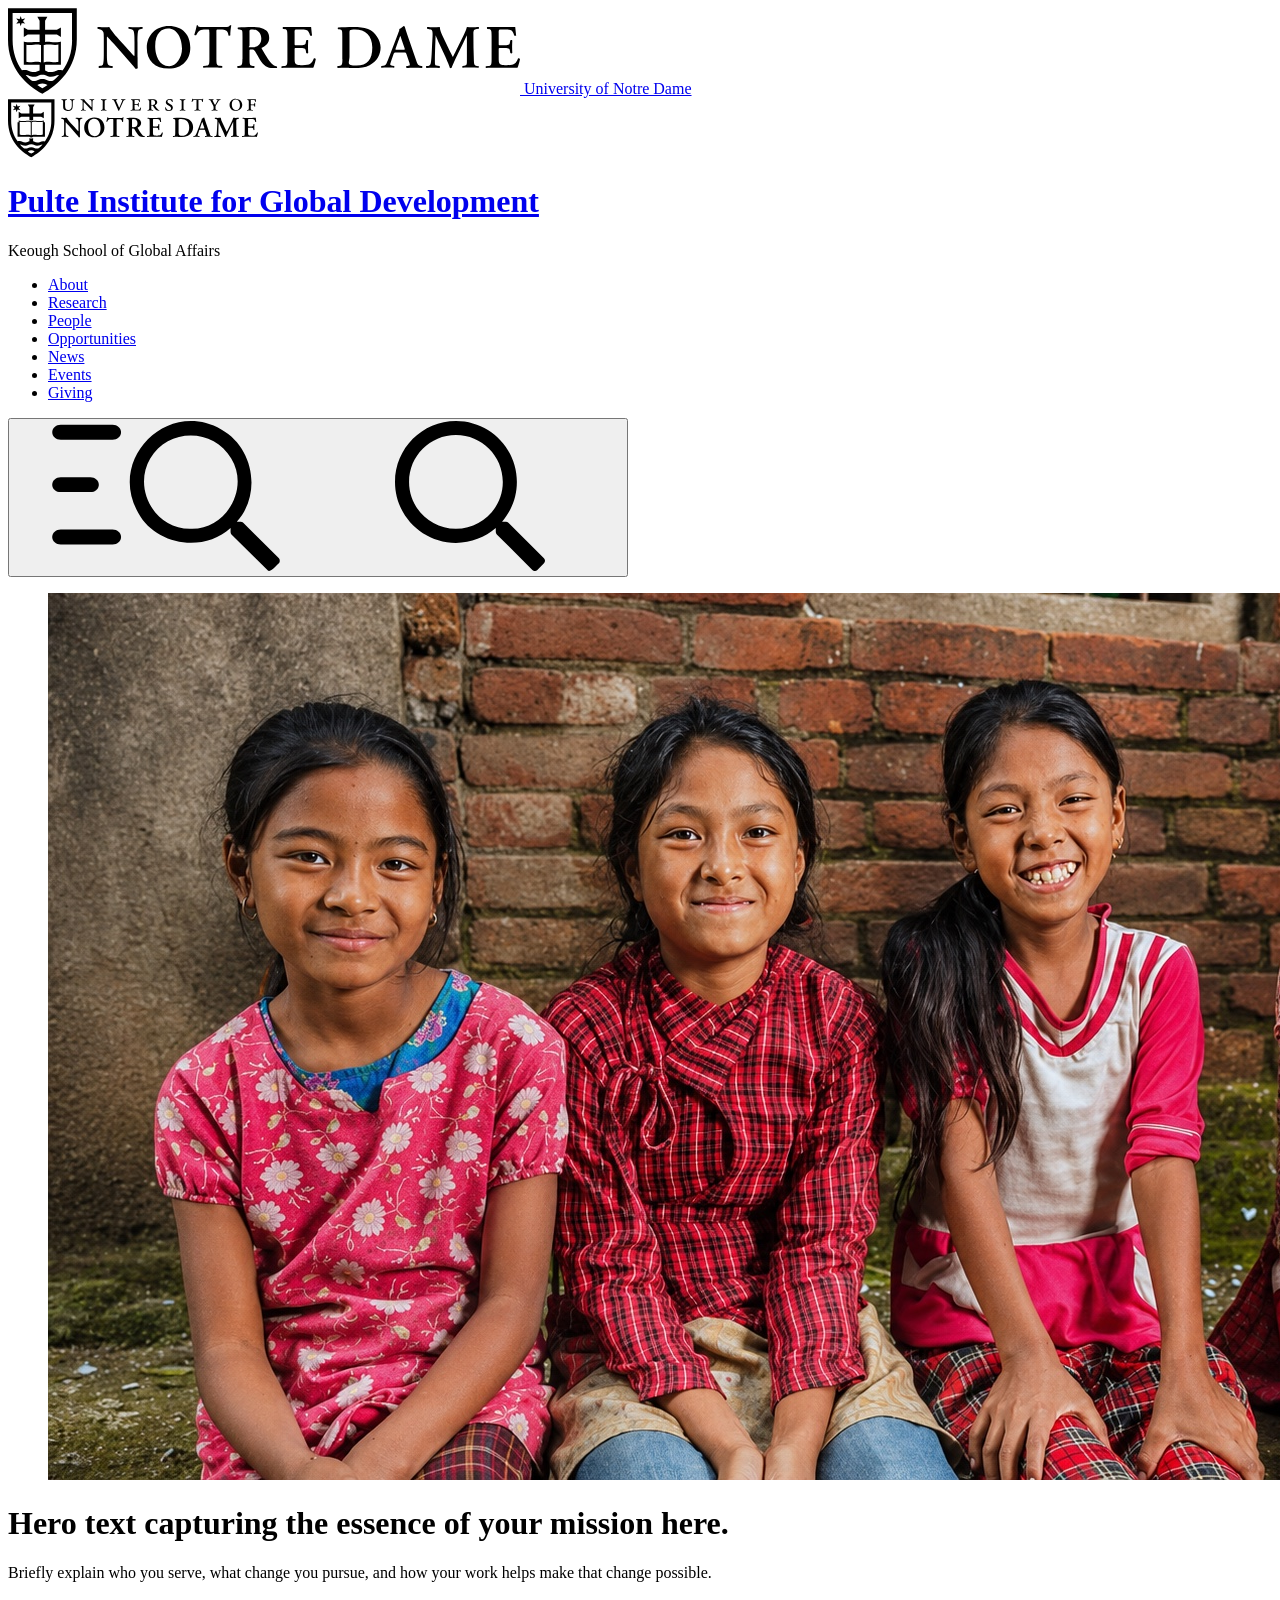
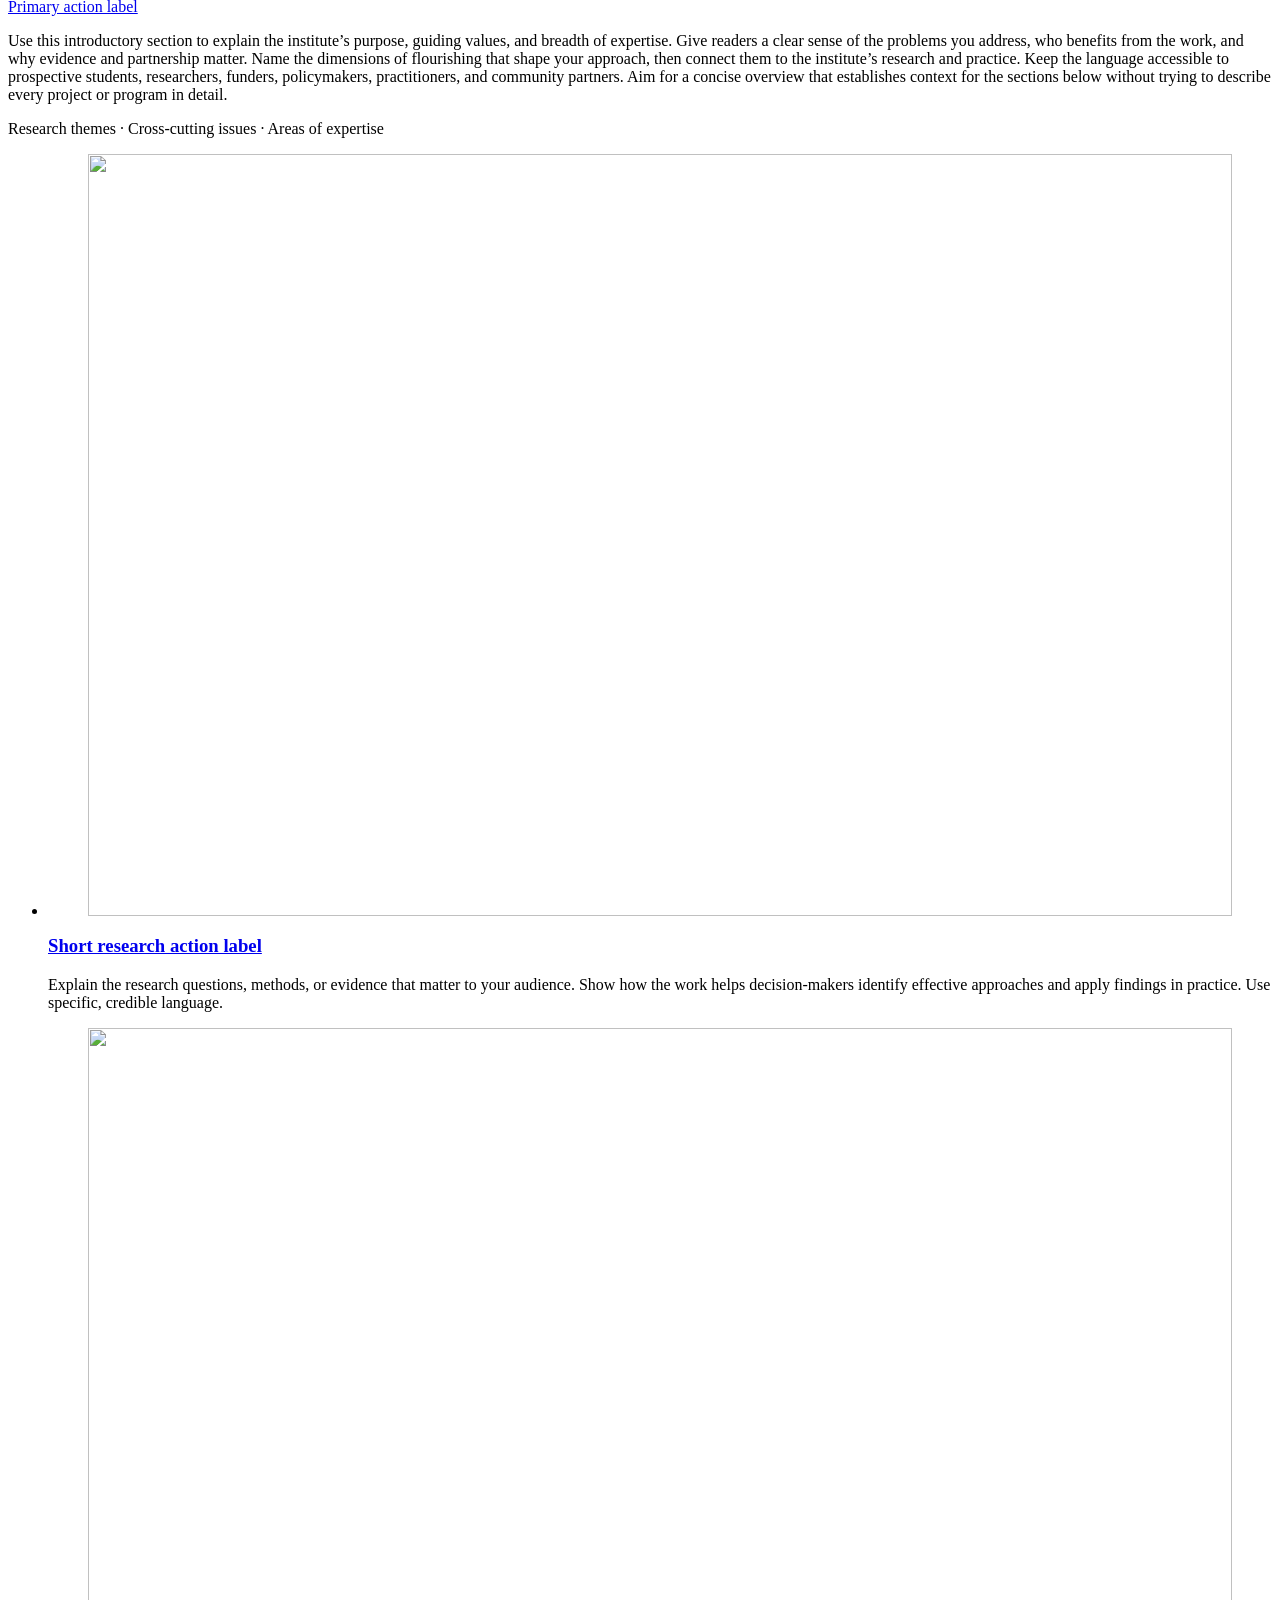
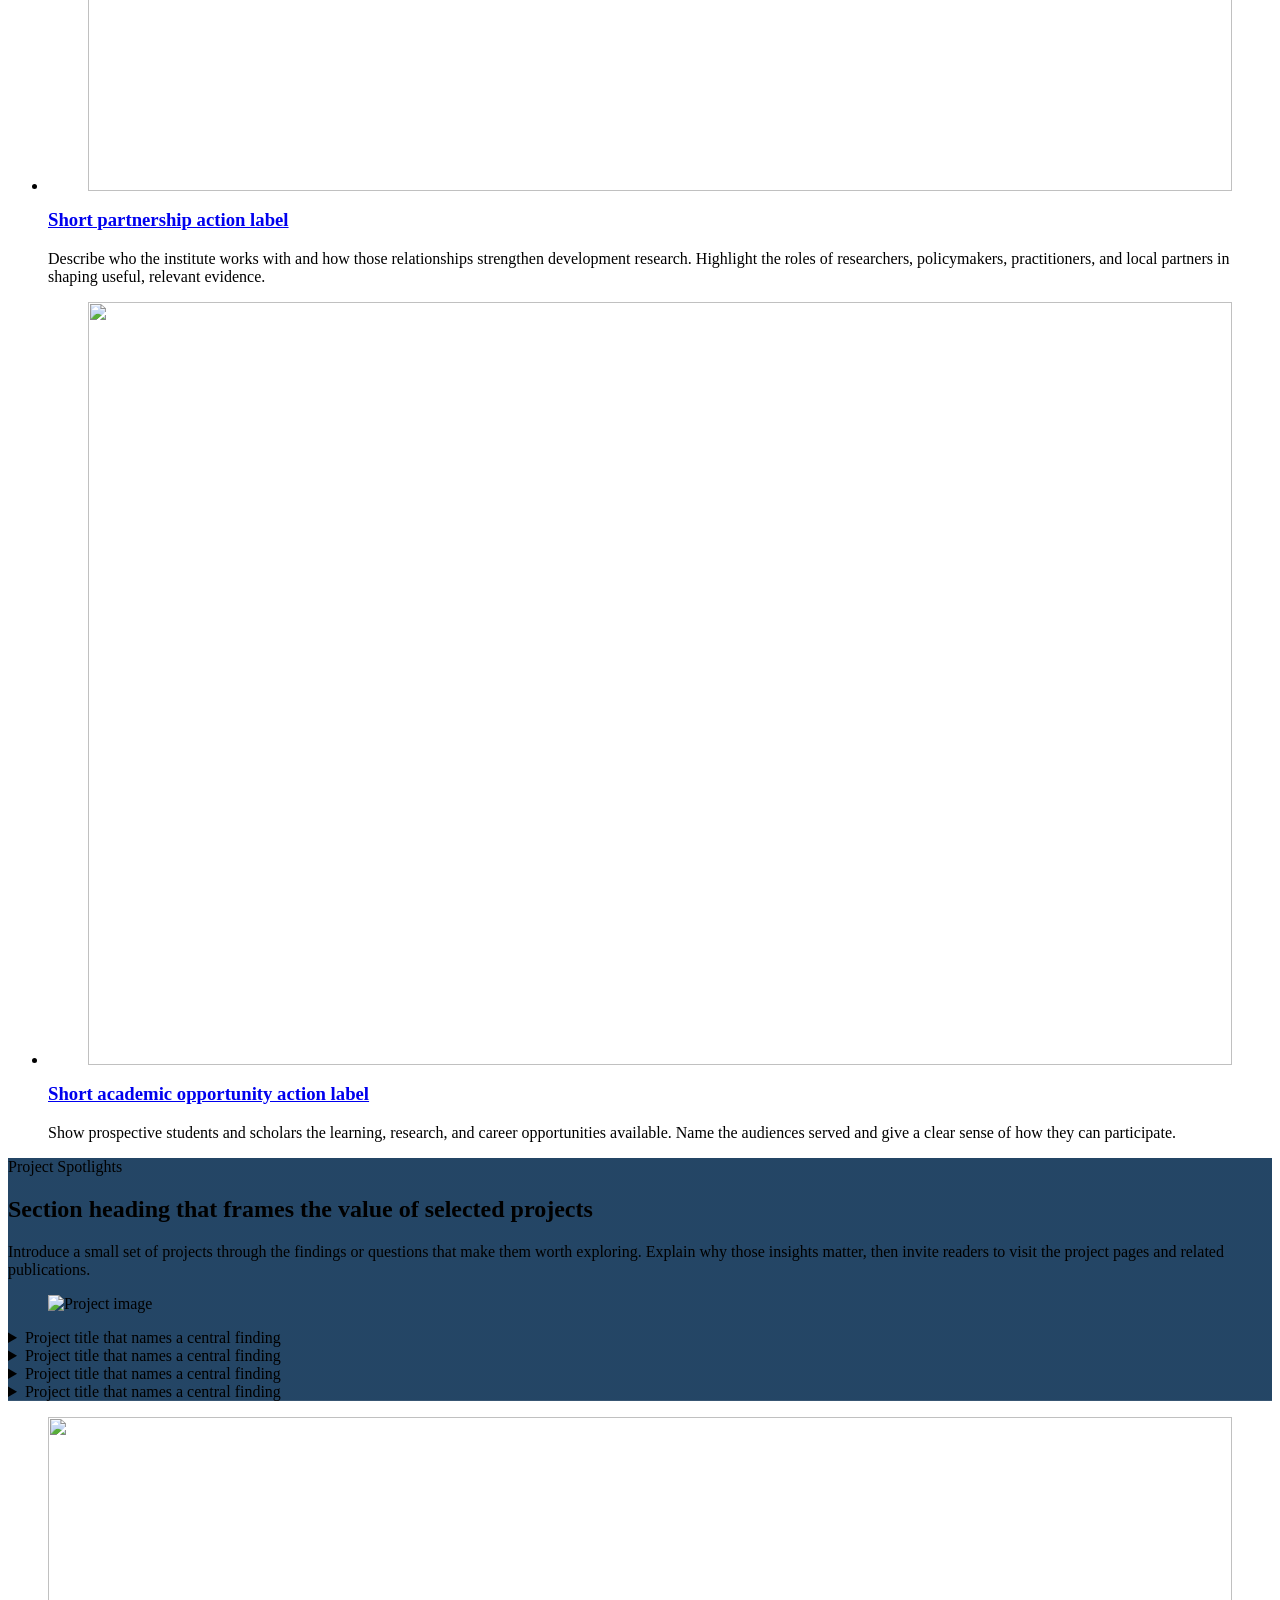
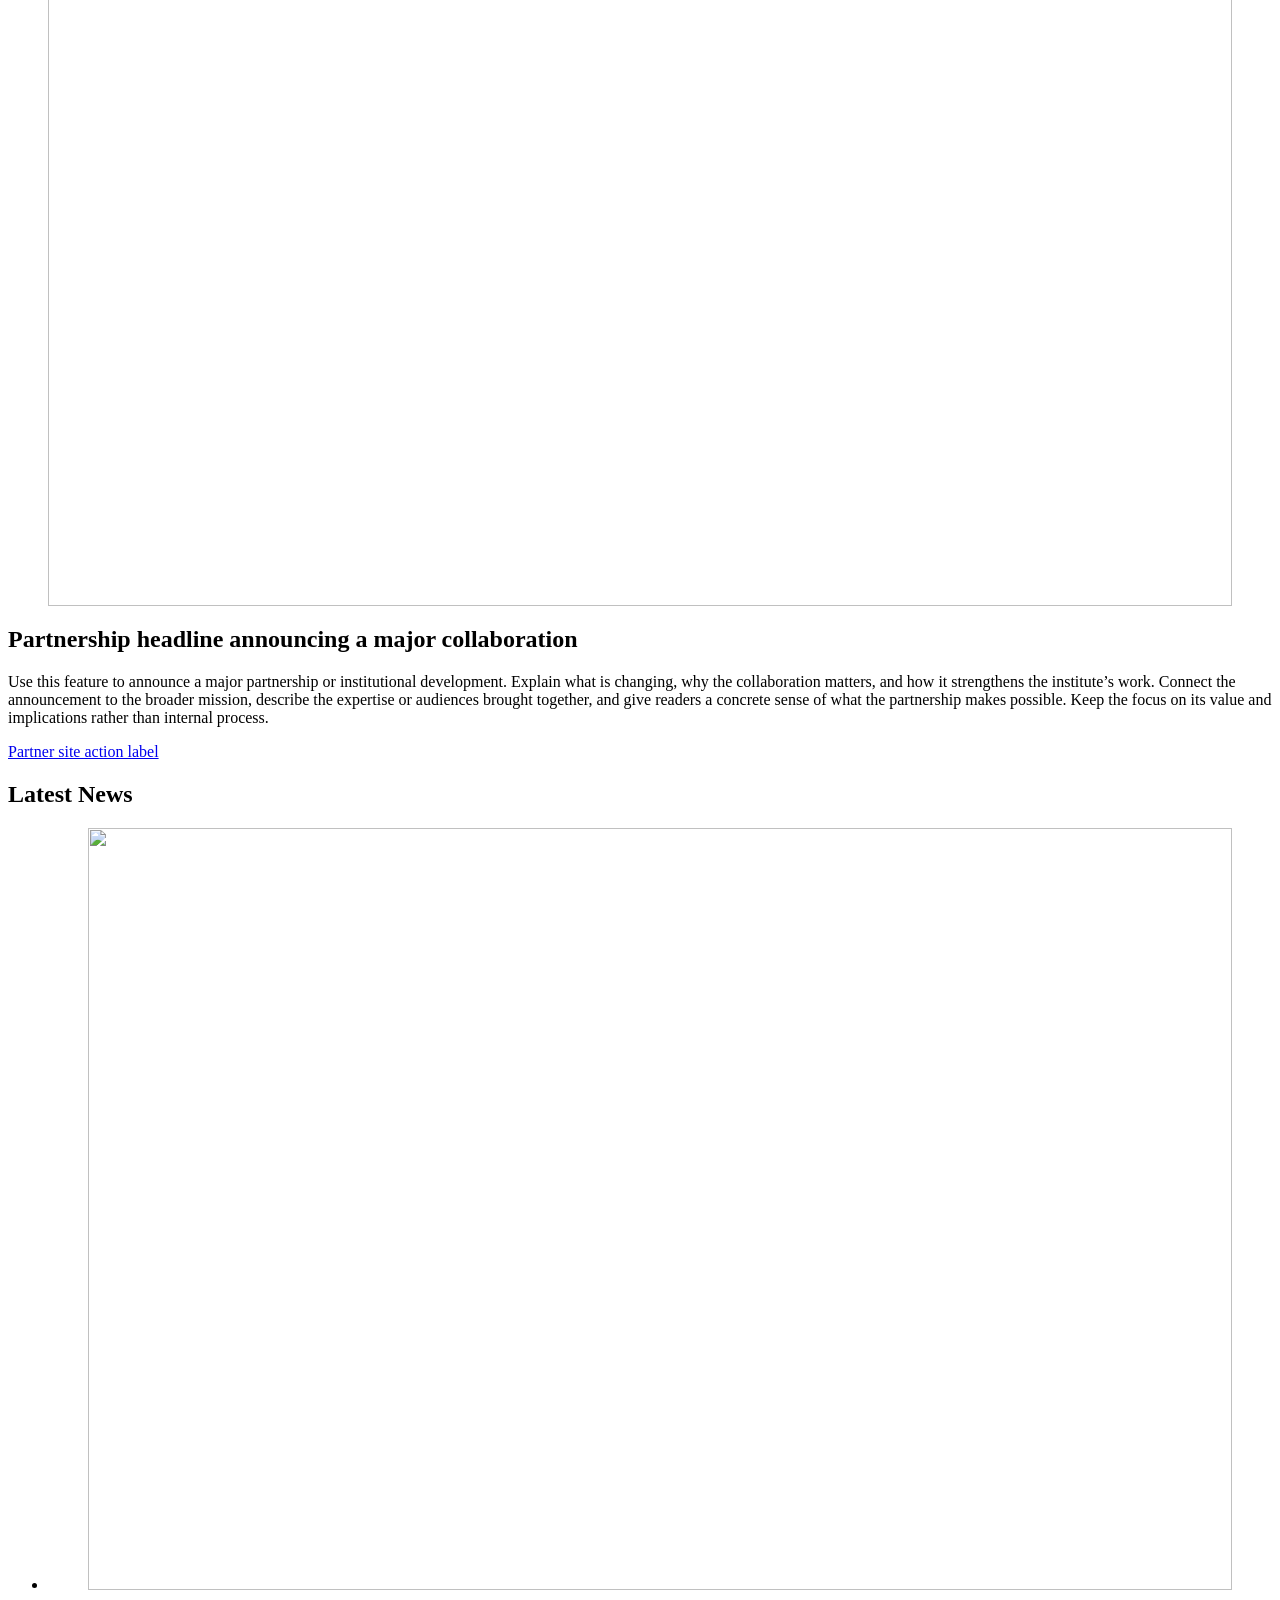
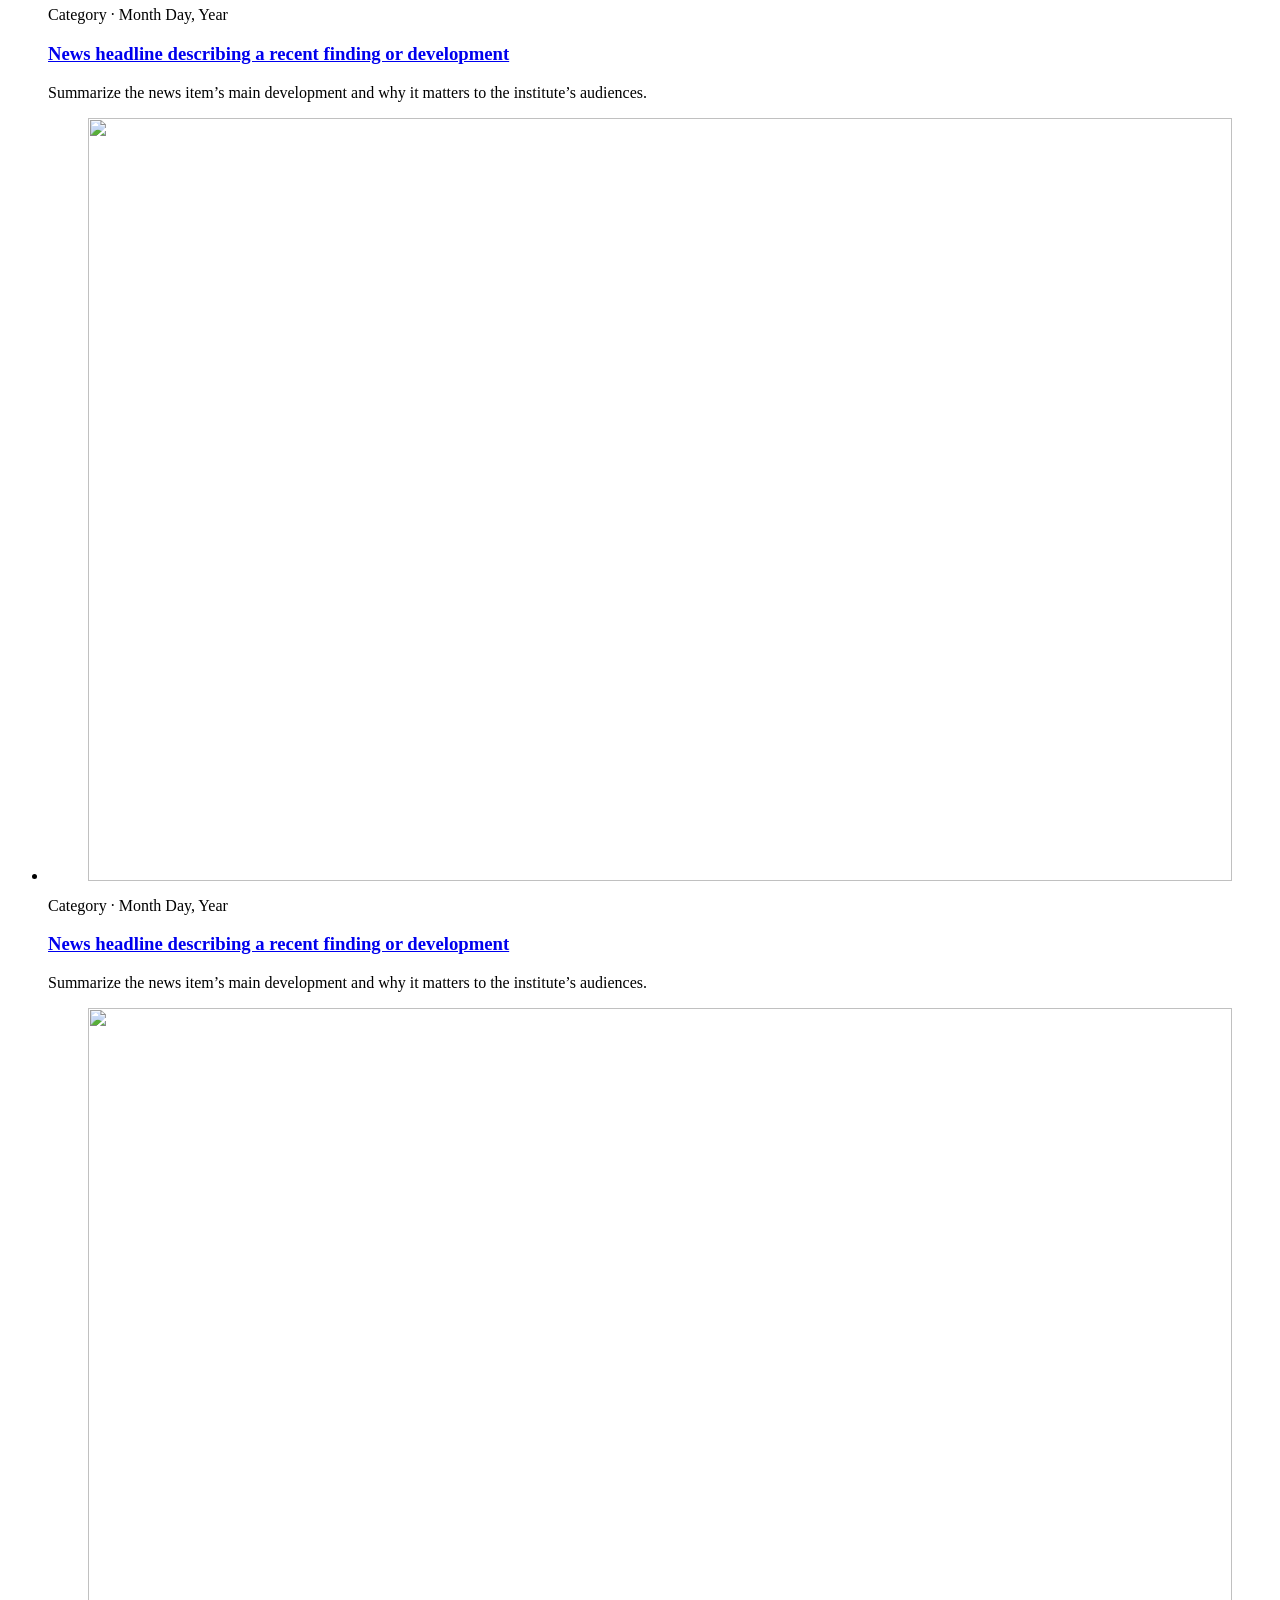
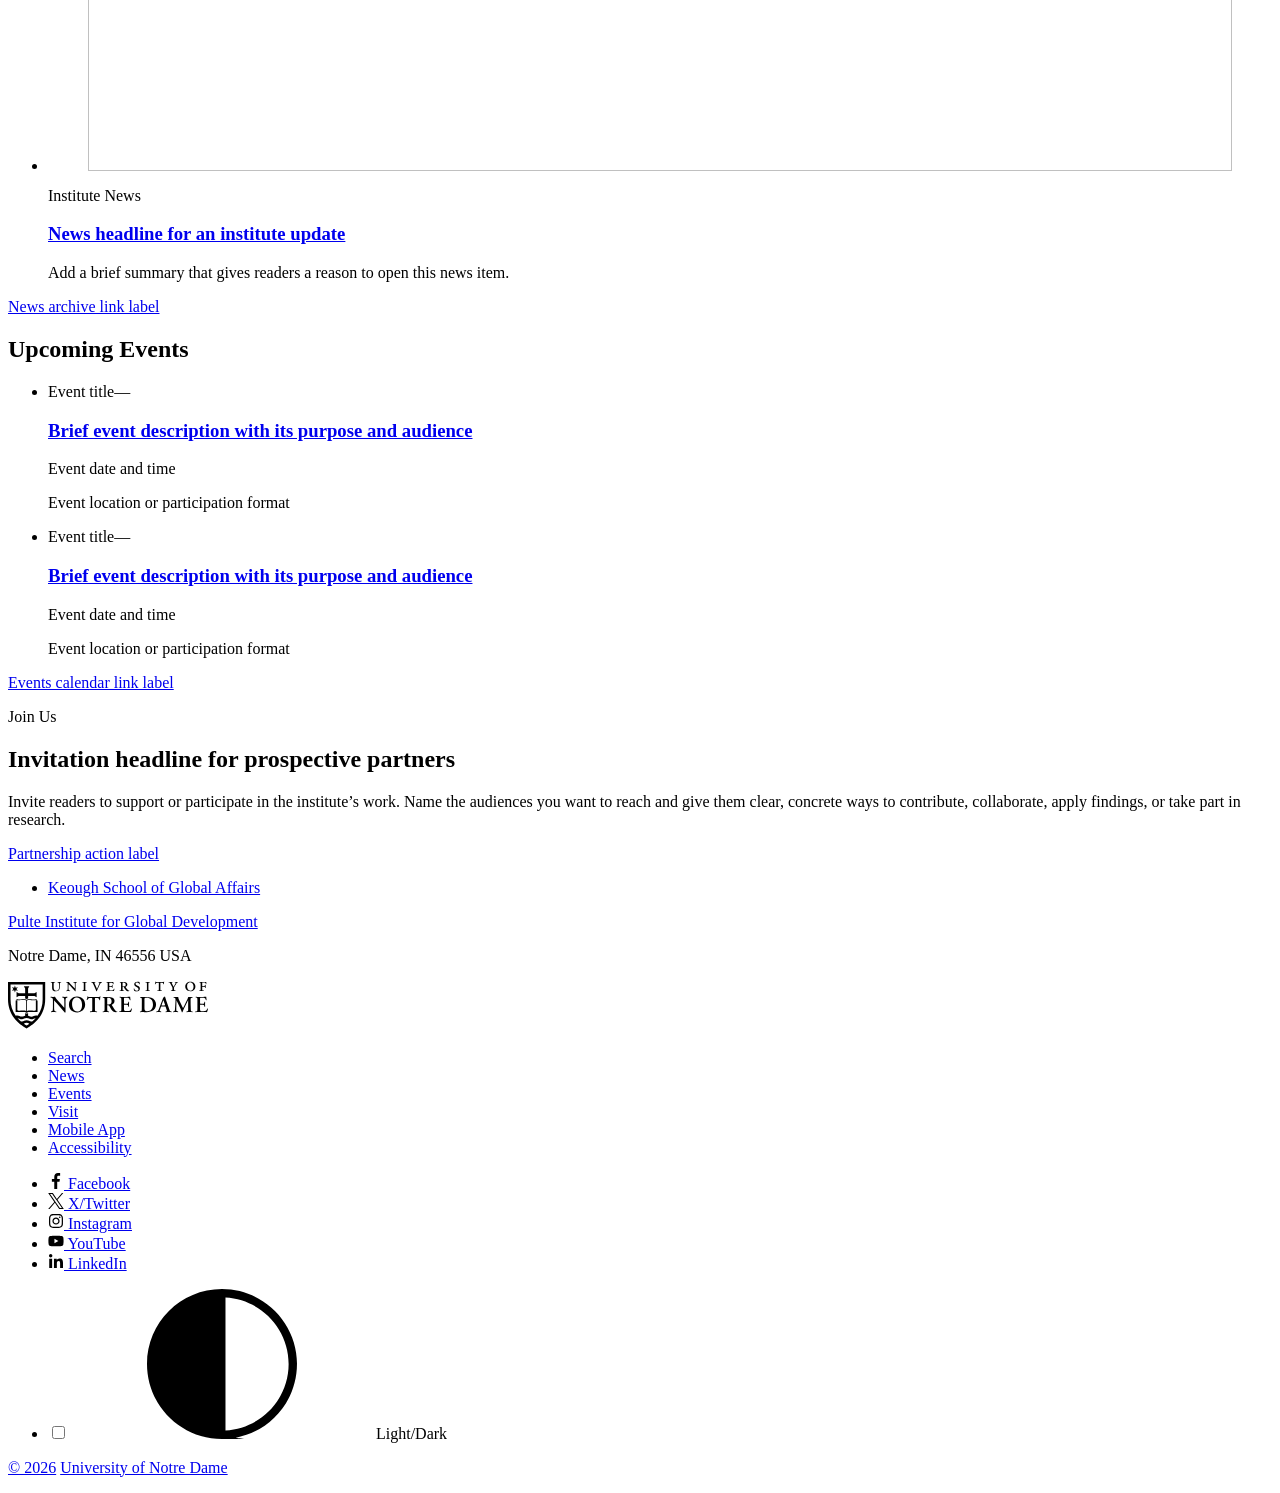
==== commit e589100e: "Use placeholders for V3 metadata copy" ====
--- a/v3.html
+++ b/v3.html
@@ -4,7 +4,7 @@
   <meta charset="utf-8">
   <meta name="viewport" content="width=device-width, initial-scale=1">
   <title>V3 Copy Guide — Pulte Institute for Global Development</title>
-  <meta name="description" content="Briefly explain who you serve, what change you pursue, and how your work helps make that change possible.">
+  <meta name="description" content="Brief summary introducing the institute’s mission, audiences, and core value; tailor it for search results and page previews.">
   <link rel="stylesheet" href="https://conductor.nd.edu/stylesheets/themes/ndt/4.0/ndt.css">
   <link rel="stylesheet" href="hero.css">
   <link rel="icon" href="https://static.nd.edu/favicon.ico">
@@ -288,7 +288,7 @@
             <div class="card card--news bg--white">
               <figure class="card-image"><img src="https://pulte.nd.edu/assets/681810/300x300/senegal_classroom_1200x675_.jpg" width="300" height="300" alt="" loading="lazy"></figure>
               <div class="card-body">
-                <p class="card-label">Research · October 7, 2026</p>
+                <p class="card-label">Category · Month Day, Year</p>
                 <h3 class="article-title card-title"><a class="card-link" href="#">News headline describing a recent finding or development</a></h3>
                 <p class="card-summary">Summarize the news item’s main development and why it matters to the institute’s audiences.</p>
               </div>
@@ -300,7 +300,7 @@
             <div class="card card--news bg--white">
               <figure class="card-image"><img src="https://pulte.nd.edu/assets/666389/300x300/vaccinations_feature.jpg" width="300" height="300" alt="" loading="lazy"></figure>
               <div class="card-body">
-                <p class="card-label">Research · July 15, 2026</p>
+                <p class="card-label">Category · Month Day, Year</p>
                 <h3 class="article-title card-title"><a class="card-link" href="#">News headline describing a recent finding or development</a></h3>
                 <p class="card-summary">Summarize the news item’s main development and why it matters to the institute’s audiences.</p>
               </div>
